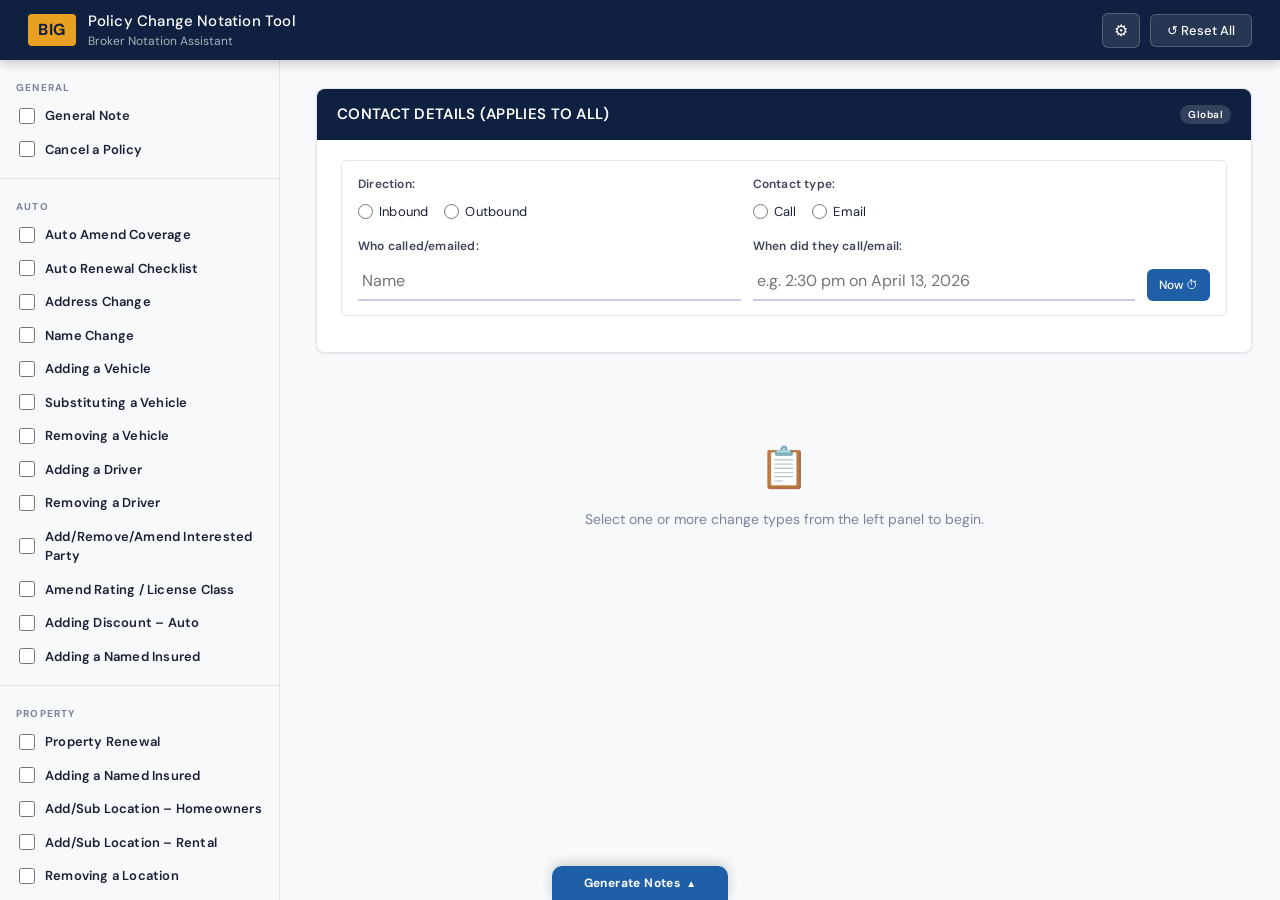
==== PolicyNotationTool/index.html @ 42713a67 "Add files via upload" ====
<!DOCTYPE html>
<html lang="en">
<head>
<meta charset="UTF-8">
<meta name="viewport" content="width=device-width, initial-scale=1.0">
<title>BIG Policy Change Notation Tool</title>
<link rel="stylesheet" href="styles.css">
  <meta property="og:image" content="https://bolt.new/static/og_default.png">
    <meta name="twitter:card" content="summary_large_image">
    <meta name="twitter:image" content="https://bolt.new/static/og_default.png">
</head>
<body>

<!-- ===== APP HEADER =====
     Sticky navy header with BIG logo badge, tool title, settings menu (appearance), and Reset All. -->
<header class="app-header">
  <div class="header-logo">
    <div class="logo-badge">BIG</div>
    <div>
      <div class="header-title">Policy Change Notation Tool</div>
      <div class="header-subtitle">Broker Notation Assistant</div>
    </div>
  </div>
  <div class="header-actions">
    <!-- Appearance settings gear: opens modal for color scheme, main bg style, font family/size -->
    <button class="btn-settings" onclick="toggleSettingsMenu()" title="Options">⚙</button>
    <div class="settings-overlay" id="settings-overlay" onclick="closeSettingsMenu()"></div>
    <div class="settings-menu" id="settings-menu">
      <div class="settings-header">
        <span>Appearance Options</span>
        <button class="settings-close" onclick="closeSettingsMenu()">×</button>
      </div>
      <div class="option-row"><label for="opt-color-scheme">Color scheme</label><select id="opt-color-scheme" onchange="updateAppearanceSettings()"><option value="scheme1">Style 1</option><option value="scheme2">Style 2</option><option value="scheme3">Style 3</option><option value="scheme4">Style 4</option><option value="scheme5">Style 5</option><option value="scheme6">Style 6</option><option value="scheme7">Style 7</option><option value="scheme8">Style 8</option><option value="scheme9">Style 9</option><option value="scheme10">Style 10</option></select></div>
      <div class="option-row"><label for="opt-main-bg-style">Main background style</label><select id="opt-main-bg-style" onchange="updateAppearanceSettings()"><option value="bg1">Background 1</option><option value="bg2">Background 2</option><option value="bg3">Background 3</option><option value="bg4">Background 4</option><option value="bg5">Background 5</option></select></div>
      <div class="option-row"><label for="opt-font-family">Font</label><select id="opt-font-family" onchange="updateAppearanceSettings()"><option value="'DM Sans', sans-serif">DM Sans</option><option value="Arial, sans-serif">Arial</option><option value="'Trebuchet MS', sans-serif">Trebuchet MS</option><option value="Georgia, serif">Georgia</option><option value="'Courier New', monospace">Courier New</option></select></div>
      <div class="option-row"><label for="opt-font-size">Font size</label><select id="opt-font-size" onchange="updateAppearanceSettings()"><option value="12px">12px</option><option value="13px">13px</option><option value="14px">14px</option><option value="15px">15px</option><option value="16px">16px</option><option value="18px">18px</option></select></div>
      <div class="option-row"><button class="btn-secondary" onclick="resetAppearanceSettings()">Reset appearance</button></div>
    </div>
    <button class="btn-reset-all" onclick="resetAll()">↺ Reset All</button>
  </div>
</header>

<div class="app-body">

  <!-- ===== SIDEBAR / TABLE OF CONTENTS =====
       Checkbox TOC grouped by General / Auto / Property / Billing.
       Checking a box calls toggleSection() to show the matching form panel. -->
  <nav class="sidebar">
    <div class="sidebar-section">
      <div class="sidebar-section-title">General</div>
      <label class="toc-item" id="toc-general"><input type="checkbox" class="toc-check" onchange="toggleSection('GeneralNote',this)"> <span>General Note</span></label>
      <label class="toc-item" id="toc-cancelpolicy"><input type="checkbox" class="toc-check" onchange="toggleSection('CancelPolicy',this)"> <span>Cancel a Policy</span></label>
    </div>

    <div class="sidebar-section">
      <div class="sidebar-section-title">Auto</div>
      <label class="toc-item" id="toc-autoamendcoverage"><input type="checkbox" class="toc-check" onchange="toggleSection('AutoAmendCoverage',this)"> <span>Auto Amend Coverage</span></label>
      <label class="toc-item" id="toc-autorenewalchk"><input type="checkbox" class="toc-check" onchange="toggleSection('AutoRenewalChecklist',this)"> <span>Auto Renewal Checklist</span></label>
      <label class="toc-item" id="toc-address"><input type="checkbox" class="toc-check" onchange="toggleSection('AddressChange',this)"> <span>Address Change</span></label>
      <label class="toc-item" id="toc-name"><input type="checkbox" class="toc-check" onchange="toggleSection('NameChange',this)"> <span>Name Change</span></label>
      <label class="toc-item" id="toc-addveh"><input type="checkbox" class="toc-check" onchange="toggleSection('AddingVehicle',this)"> <span>Adding a Vehicle</span></label>
      <label class="toc-item" id="toc-subveh"><input type="checkbox" class="toc-check" onchange="toggleSection('SubstitutingVehicle',this)"> <span>Substituting a Vehicle</span></label>
      <label class="toc-item" id="toc-remveh"><input type="checkbox" class="toc-check" onchange="toggleSection('RemovingVehicle',this)"> <span>Removing a Vehicle</span></label>
      <label class="toc-item" id="toc-adddrv"><input type="checkbox" class="toc-check" onchange="toggleSection('AddingDriver',this)"> <span>Adding a Driver</span></label>
      <label class="toc-item" id="toc-remdrv"><input type="checkbox" class="toc-check" onchange="toggleSection('RemovingDriver',this)"> <span>Removing a Driver</span></label>
      <label class="toc-item" id="toc-intparty"><input type="checkbox" class="toc-check" onchange="toggleSection('InterestedParty',this)"> <span>Add/Remove/Amend Interested Party</span></label>
      <label class="toc-item" id="toc-amrat"><input type="checkbox" class="toc-check" onchange="toggleSection('AmendRating',this)"> <span>Amend Rating / License Class</span></label>
      <label class="toc-item" id="toc-disauto"><input type="checkbox" class="toc-check" onchange="toggleSection('AddingDiscountAuto',this)"> <span>Adding Discount – Auto</span></label>
      <label class="toc-item" id="toc-namedinsauto"><input type="checkbox" class="toc-check" onchange="toggleSection('AddingNamedInsuredAuto',this)"> <span>Adding a Named Insured</span></label>
    </div>

    <div class="sidebar-section">
      <div class="sidebar-section-title">Property</div>
      <label class="toc-item" id="toc-propren"><input type="checkbox" class="toc-check" onchange="toggleSection('PropertyRenewal',this)"> <span>Property Renewal</span></label>
      <label class="toc-item" id="toc-namedins"><input type="checkbox" class="toc-check" onchange="toggleSection('AddingNamedInsured',this)"> <span>Adding a Named Insured</span></label>
      <label class="toc-item" id="toc-home"><input type="checkbox" class="toc-check" onchange="toggleSection('HomeownersLocation',this)"> <span>Add/Sub Location – Homeowners</span></label>
      <label class="toc-item" id="toc-condo"><input type="checkbox" class="toc-check" onchange="toggleSection('CondoLocation',this)"> <span>Add/Sub Location – Rental</span></label>
      <label class="toc-item" id="toc-remloc"><input type="checkbox" class="toc-check" onchange="toggleSection('RemovingLocation',this)"> <span>Removing a Location</span></label>
      <label class="toc-item" id="toc-covchan"><input type="checkbox" class="toc-check" onchange="toggleSection('CoverageChange',this)"> <span>Amend Coverage</span></label>
      <label class="toc-item" id="toc-mortg"><input type="checkbox" class="toc-check" onchange="toggleSection('InterestedPartyProperty',this)"> <span>Add/Remove/Amend Mortgagee</span></label>
      <label class="toc-item" id="toc-disprop"><input type="checkbox" class="toc-check" onchange="toggleSection('AddingDiscountProperty',this)"> <span>Adding Discount – Property</span></label>
    </div>

    <div class="sidebar-section">
      <div class="sidebar-section-title">Billing</div>
      <label class="toc-item" id="toc-payment-method"><input type="checkbox" class="toc-check" onchange="toggleSection('PaymentMethodChange',this)"> <span>Payment Method Change</span></label>
      <label class="toc-item" id="toc-payment-plan"><input type="checkbox" class="toc-check" onchange="toggleSection('ChangePaymentPlan',this)"> <span>Change Payment Plan</span></label>
      <label class="toc-item" id="toc-refund"><input type="checkbox" class="toc-check" onchange="toggleSection('RefundInquiry',this)"> <span>Refund Inquiry</span></label>
      <label class="toc-item" id="toc-make-payment"><input type="checkbox" class="toc-check" onchange="toggleSection('MakePayment',this)"> <span>Make a Payment</span></label>
      <label class="toc-item" id="toc-billing-other"><input type="checkbox" class="toc-check" onchange="toggleSection('BillingOther',this)"> <span>Other</span></label>
    </div>

  </nav>
  <!-- Drag handle between sidebar and main; wired by initSidebarResize() -->
  <div class="sidebar-resizer" id="sidebar-resizer" aria-hidden="true"></div>

  <!-- ===== MAIN CONTENT AREA =====
       Holds the always-visible Global Contact card, empty-state placeholder,
       and every policy-change form section (shown when its TOC checkbox is checked). -->
  <main class="main-content">

    <!-- ===== GLOBAL CONTACT (applies to all notes) =====
         Direction (Inbound/Outbound), method (Call/Email), who, and when.
         Prefixed onto combined notes via buildGlobalContactSentence(). -->
    <div class="form-section visible" id="sec-GlobalContact">
      <div class="section-header">
        <h2>CONTACT DETAILS (APPLIES TO ALL)</h2>
        <span class="section-badge">Global</span>
      </div>
      <div class="section-body">
        <div class="contact-row" style="display:grid !important">
          <div class="field-group">
            <label>Direction:</label>
            <div class="radio-group">
              <label class="radio-label"><input type="radio" name="global-direction" value="Inbound" onchange="updateGlobalContactPreview()"> Inbound</label>
              <label class="radio-label"><input type="radio" name="global-direction" value="Outbound" onchange="updateGlobalContactPreview()"> Outbound</label>
            </div>
          </div>
          <div class="field-group">
            <label>Contact type:</label>
            <div class="radio-group">
              <label class="radio-label"><input type="radio" name="global-method" value="Call" onchange="updateGlobalContactPreview()"> Call</label>
              <label class="radio-label"><input type="radio" name="global-method" value="Email" onchange="updateGlobalContactPreview()"> Email</label>
            </div>
          </div>
          <div></div>
          <div class="field-group"><label>Who called/emailed:</label><input type="text" id="global-contactedBy" placeholder="Name" oninput="updateGlobalContactPreview()"></div>
          <div class="field-group"><label>When did they call/email:</label><input type="text" id="global-contactedTime" placeholder="e.g. 2:30 pm on April 13, 2026" oninput="updateGlobalContactPreview()"></div>
          <button class="btn-autofill-time" onclick="autofillTime('global-contactedTime')">Now ⏱</button>
        </div>
      </div>
    </div>

    <!-- ===== EMPTY STATE =====
         Shown when no change-type sections are selected; hidden once any section is visible. -->
    <div id="emptyState" class="empty-state">
      <div class="icon">📋</div>
      <p>Select one or more change types from the left panel to begin.</p>
    </div>


    <!-- ===== GENERAL NOTE =====
         Free-form contact log: who/when, reason/purpose, optional action required + explanation.
         Generates a simple GENERAL NOTE block. -->
    <div class="form-section" id="sec-GeneralNote">
      <div class="section-header">
        <h2>GENERAL NOTE</h2>
        <span class="section-badge">General</span>
      </div>
      <div class="section-body">
        <div class="contact-row">
          <div class="field-group">
            <label>Who called/emailed:</label>
            <input type="text" id="gn-contactedBy" placeholder="Name of caller/emailer">
          </div>
          <div class="field-group">
            <label>When did they call/email:</label>
            <input type="text" id="gn-contactedTime" placeholder="e.g. 2:30 pm on April 13, 2026">
          </div>
          <button class="btn-autofill-time" onclick="autofillTime('gn-contactedTime')">Now ⏱</button>
        </div>
        <div class="field-row single">
          <div class="field-group">
            <label>Reason/Purpose for contact:</label>
            <textarea id="gn-reason" placeholder="Describe the reason for contact..."></textarea>
          </div>
        </div>
        <div class="question-block">
          <label>Action required?</label>
          <div class="radio-group">
            <label class="radio-label"><input type="radio" name="gn-action" value="Yes" onchange="showIf(this,'gn-explain-row',true)"> Yes</label>
            <label class="radio-label"><input type="radio" name="gn-action" value="No" onchange="showIf(this,'gn-explain-row',false)"> No</label>
          </div>
        </div>
        <div id="gn-explain-row" class="field-row single conditional">
          <div class="field-group">
            <label>Explain action:</label>
            <textarea id="gn-explain" placeholder="Describe the action required..."></textarea>
          </div>
        </div>
        <button class="btn-generate" onclick="generateNote('GeneralNote')">▶ Generate Note</button>
        <div class="note-output-area" id="note-GeneralNote" style="display:none">
          <div class="note-output-header">
            <span>Generated Note</span>
            <div class="note-output-actions">
              <button class="copy-btn" onclick="copyNote('GeneralNote')">Copy</button>
              <button class="clear-note-btn" onclick="clearNote('GeneralNote')">Clear</button>
            </div>
          </div>
          <textarea class="note-textarea" id="notetext-GeneralNote" readonly></textarea>
        </div>
      </div>
    </div>


    <!-- ===== CANCEL A POLICY (General) =====
         Full cancellation workflow: identity confirmation, policy selection,
         reason (with price sub-options), retention opportunity, additional
         considerations, final confirmation, and notes. -->
    <div class="form-section" id="sec-CancelPolicy">
      <div class="section-header"><h2>CANCEL A POLICY</h2><span class="section-badge">General</span></div>
      <div class="section-body">
        <div class="contact-row">
          <div class="field-group"><label>Who called/emailed:</label><input type="text" id="cp-contactedBy" placeholder="Name"></div>
          <div class="field-group"><label>When did they call/email:</label><input type="text" id="cp-contactedTime" placeholder="e.g. 2:30 pm on April 13, 2026"></div>
          <button class="btn-autofill-time" onclick="autofillTime('cp-contactedTime')">Now ⏱</button>
        </div>
        <div class="field-row single"><div class="field-group"><label>Account manager handling cancellation:</label><input type="text" id="cp-accountManager" placeholder="Account manager name"></div></div>

        <div class="question-block"><label style="font-weight:700">Section 1 - Confirmation of Request</label>
          <label class="radio-label"><input type="checkbox" id="cp-confirmIdentity"> Confirm client identity and policy details</label>
          <div class="field-row">
            <div class="field-group"><label>Current Carrier:</label><input type="text" id="cp-currentCarrier" placeholder="Current carrier"></div>
            <div class="field-group"><label>Branch Code:</label><input type="text" id="cp-branchCode" placeholder="Branch code"></div>
          </div>
          <label class="radio-label" style="margin-top:10px"><input type="checkbox" id="cp-confirmPolicies" onchange="toggleCancelPolicies(this.checked)"> Confirm which policy/policies they wish to cancel</label>
          <div id="cp-policies-container" class="conditional" style="margin-top:10px">
            <div class="dynamic-table" id="cp-policiesTable">
              <div class="dynamic-table-header cols4">
                <span>Policy Number</span><span>Home</span><span>Auto</span><span>Other</span><span></span>
              </div>
            </div>
            <button class="btn-add-row" onclick="addCancelPolicyRow()">+ Add Policy</button>
          </div>
          <div class="field-row" style="margin-top:10px">
            <div class="field-group"><label>Desired cancellation effective date:</label><input type="date" id="cp-effectiveDate"></div>
            <div class="field-group"><label>Total premium $ cancelled:</label><input type="text" id="cp-totalPremium" placeholder="Amount"></div>
          </div>
          <div class="field-row" style="margin-top:10px">
            <div class="field-group"><label>Competitor premium:</label><input type="text" id="cp-competitorPremium" placeholder="Competitor premium amount"></div>
            <div class="field-group"><label>Competitor market:</label><input type="text" id="cp-competitorMarket" placeholder="Competitor market name"></div>
          </div>
        </div>

        <div class="question-block"><label style="font-weight:700">Section 2 - Ask for Reason</label>
          <div class="field-group"><label>Reason for cancellation:</label>
            <select id="cp-reason" onchange="handleCancelReasonChange()">
              <option value="">Select a reason...</option>
              <option value="Price">Price</option>
              <option value="Market Service">Market Service</option>
              <option value="Brokerage Service">Brokerage Service</option>
              <option value="Coverage">Coverage</option>
              <option value="Moved">Moved</option>
              <option value="Market Initiated Cancellation">Market Initiated Cancellation</option>
              <option value="LOA">LOA</option>
              <option value="Other">Other</option>
            </select>
          </div>
          <div id="cp-otherReason" class="conditional" style="margin-top:10px"><div class="field-row single"><div class="field-group"><label>Please specify:</label><textarea id="cp-otherReasonText" placeholder="Enter detailed reason..."></textarea></div></div></div>
          <div id="cp-priceOptions" class="conditional" style="margin-top:10px">
            <label class="radio-label"><input type="checkbox" id="cp-lostToMarket" onchange="showCond('cp-lostToMarketName',this.checked)"> Lost to market</label>
            <div id="cp-lostToMarketName" class="conditional" style="margin-left:20px;margin-top:5px"><div class="field-group"><label>Market name:</label><input type="text" id="cp-lostToMarketNameText" placeholder="Enter market name"></div></div>
            <label class="radio-label"><input type="checkbox" id="cp-savingsPercentage" onchange="showCond('cp-savingsPercentageValue',this.checked)"> Savings Percentage</label>
            <div id="cp-savingsPercentageValue" class="conditional" style="margin-left:20px;margin-top:5px"><div class="field-group"><label>Savings percentage:</label><input type="text" id="cp-savingsPercentageText" placeholder="e.g. 15%"></div></div>
          </div>
        </div>

        <div class="question-block"><label style="font-weight:700">Section 3 - Retention Opportunity</label>
          <label>Is client open to staying if a competitive option exists?</label>
          <div class="radio-group">
            <label class="radio-label"><input type="radio" name="cp-openStaying" value="Yes" onchange="showCond('cp-didWeQuote',true)"> Yes</label>
            <label class="radio-label"><input type="radio" name="cp-openStaying" value="No" onchange="showCond('cp-didWeQuote',false)"> No</label>
          </div>
          <div id="cp-didWeQuote" class="conditional" style="margin-top:10px">
            <label>Did we quote?</label>
            <div class="radio-group">
              <label class="radio-label"><input type="radio" name="cp-didWeQuoteRadio" value="Yes" onchange="showCond('cp-didWeQuoteWhy',false)"> Yes</label>
              <label class="radio-label"><input type="radio" name="cp-didWeQuoteRadio" value="No" onchange="showCond('cp-didWeQuoteWhy',true)"> No</label>
            </div>
            <div id="cp-didWeQuoteWhy" class="conditional" style="margin-top:5px"><div class="field-row single"><div class="field-group"><label>Why:</label><textarea id="cp-didWeQuoteWhyText" placeholder="Explain why we did not quote..."></textarea></div></div></div>
          </div>
          <label style="margin-top:10px">Permission to call and win back next year?</label>
          <div class="radio-group">
            <label class="radio-label"><input type="radio" name="cp-permissionCallback" value="Yes" onchange="showCond('cp-callbackContact',true)"> Yes</label>
            <label class="radio-label"><input type="radio" name="cp-permissionCallback" value="No" onchange="showCond('cp-callbackContact',false)"> No</label>
          </div>
          <div id="cp-callbackContact" class="conditional" style="margin-top:5px"><div class="field-group"><label>Best phone number / email to contact:</label><input type="text" id="cp-callbackContactText" placeholder="Enter phone or email"></div></div>
        </div>

        <div class="question-block"><label style="font-weight:700">Section 4 - Additional Considerations</label>
          <div class="field-row single"><div class="field-group"><label>Existing policy notes:</label><textarea id="cp-existingPolicyNotes" placeholder="Enter notes about existing policies..."></textarea></div></div>
          <div class="checkbox-grid">
            <label class="radio-label"><input type="checkbox" id="cp-discussMultiline"> Discuss impact on multi-line discounts</label>
            <label class="radio-label"><input type="checkbox" id="cp-reviewClaims"> Review any outstanding claims / payments</label>
            <label class="radio-label"><input type="checkbox" id="cp-adviseFees"> Advise of potential cancellation fees or insurer rules</label>
            <label class="radio-label"><input type="checkbox" id="cp-provideNextSteps"> Provide next steps and timelines</label>
          </div>
        </div>

        <div class="question-block"><label style="font-weight:700">Section 5 - Final Confirmation</label>
          <div class="checkbox-grid">
            <label class="radio-label"><input type="checkbox" id="cp-confirmProceed"> Confirm client still wishes to proceed</label>
            <label class="radio-label"><input type="checkbox" id="cp-processCancellation"> Process cancellation (obtain LPV, follow normal cancellation procedures)</label>
            <label class="radio-label"><input type="checkbox" id="cp-provideConfirmation"> Provide confirmation and timeline</label>
            <label class="radio-label"><input type="checkbox" id="cp-thankClient"> Thank client professionally</label>
          </div>
        </div>

        <div class="question-block"><label style="font-weight:700">Section 6 - Additional Notes to Service/Conversation</label>
          <div class="field-row single"><div class="field-group"><textarea id="cp-additionalNotes" placeholder="Enter any additional notes about the service or conversation..."></textarea></div></div>
        </div>

        <button class="btn-generate" onclick="generateNote('CancelPolicy')">▶ Generate Note</button>
        <div class="note-output-area" id="note-CancelPolicy" style="display:none"><div class="note-output-header"><span>Generated Note</span><div class="note-output-actions"><button class="copy-btn" onclick="copyNote('CancelPolicy')">Copy</button><button class="clear-note-btn" onclick="clearNote('CancelPolicy')">Clear</button></div></div><textarea class="note-textarea" id="notetext-CancelPolicy" readonly></textarea></div>
      </div>
    </div>


    <!-- ============================== -->
    <!-- AMEND COVERAGE (AUTO) -->
    <!-- ============================== -->
    <div class="form-section" id="sec-AutoAmendCoverage">
      <div class="section-header"><h2>AMEND COVERAGE – AUTO</h2><span class="section-badge">Auto</span></div>
      <div class="section-body">
        <div class="contact-row">
          <div class="field-group"><label>Who called/emailed:</label><input type="text" id="amc-contactedBy" placeholder="Name"></div>
          <div class="field-group"><label>When did they call/email:</label><input type="text" id="amc-contactedTime" placeholder="e.g. 2:30 pm on April 13, 2026"></div>
          <button class="btn-autofill-time" onclick="autofillTime('amc-contactedTime')">Now ⏱</button>
        </div>
        <div class="field-row single"><div class="field-group"><label>Effective date of change:</label><input type="date" id="amc-effectiveDate"></div></div>
        <div class="field-row">
          <div class="field-group"><label>Vehicle:</label><input type="text" id="amc-vehicle" placeholder="Year Make Model"></div>
          <div class="field-group">
            <label>Is the vehicle leased?</label>
            <div class="radio-group" style="margin-top:6px">
              <label class="radio-label"><input type="radio" name="amc-leased" value="Yes"> Yes</label>
              <label class="radio-label"><input type="radio" name="amc-leased" value="No"> No</label>
            </div>
          </div>
        </div>
        <div class="error-box">FULL COVERAGE IS REQUIRED for leased/financed vehicles!</div>
	<div class="warning-box">Reminder, As of July 1st 2026, please use the AB Notation Tool to complete any of these changes. You can locate the file <a href="https://billyardinsurance.sharepoint.com/sites/PersonalLines/Shared%20Documents/Forms/AllItems.aspx?id=%2Fsites%2FPersonalLines%2FShared%20Documents%2FOntario%20Accident%20Benefits%2FBIG%20%2D%20Policy%20Change%20Notation%20Tool%20%28ON%29%5F121%2Epdf&parent=%2Fsites%2FPersonalLines%2FShared%20Documents%2FOntario%20Accident%20Benefits" target="_blank" rel="noopener">here</a>.</div>
        <div class="field-row single"><div class="field-group"><label>Details of coverage being amended:</label><textarea id="amc-details" placeholder="Describe the coverage change in detail..."></textarea></div></div>
        <div class="field-row single"><div class="field-group"><label>Reason for coverage change:</label><textarea id="amc-reason" placeholder="What's the reason?..."></textarea></div></div>
        <div class="field-row single"><div class="field-group"><label>Additional Notes:</label><textarea id="amc-additionalNotes" placeholder="Any additional notes..."></textarea></div></div>
        <button class="btn-generate" onclick="generateNote('AutoAmendCoverage')">▶ Generate Note</button>
        <div class="note-output-area" id="note-AutoAmendCoverage" style="display:none"><div class="note-output-header"><span>Generated Note</span><div class="note-output-actions"><button class="copy-btn" onclick="copyNote('AutoAmendCoverage')">Copy</button><button class="clear-note-btn" onclick="clearNote('AutoAmendCoverage')">Clear</button></div></div><textarea class="note-textarea" id="notetext-AutoAmendCoverage" readonly></textarea></div>
      </div>
    </div>


    <!-- ===== AUTO RENEWAL CHECKLIST (Auto) =====
         Detailed 8-section renewal review: policy holder verification, address,
         vehicles/drivers, discounts, missing coverage recommendations, premium
         concerns, monoline, and additional notes. -->
    <div class="form-section" id="sec-AutoRenewalChecklist">
      <div class="section-header"><h2>AUTO RENEWAL CHECKLIST</h2><span class="section-badge">Auto</span></div>
      <div class="section-body">
        <div class="field-row triple">
          <div class="field-group"><label>Client name:</label><input type="text" id="arc-clientName" placeholder="Client name"></div>
          <div class="field-group"><label>Policy number(s):</label><input type="text" id="arc-policyNumbers" placeholder="Policy number(s)"></div>
          <div class="field-group"><label>Date of review:</label><input type="date" id="arc-reviewDate"></div>
        </div>
        <div class="field-row triple">
          <div class="field-group"><label>Account manager:</label><input type="text" id="arc-accountManager" placeholder="Account manager"></div>
          <div class="field-group"><label>Percentage increase:</label><input type="text" id="arc-percentageIncrease" placeholder="e.g. 12.5%"></div>
          <div class="field-group"></div>
        </div>

        <div class="question-block"><label style="font-weight:700">Section 1 - Confirm Policy Holder</label>
          <label class="radio-label"><input type="checkbox" id="arc-verifyInsured"> Verify named insured on the policy and that they are still the registered owner of the vehicles on the policy.</label>
          <label style="margin-top:5px">Changes required?</label>
          <div class="radio-group">
            <label class="radio-label"><input type="radio" name="arc-section1" value="Changes Required" onchange="showCond('arc-section1Notes',true)"> Changes Required</label>
            <label class="radio-label"><input type="radio" name="arc-section1" value="No changes required" onchange="showCond('arc-section1Notes',false)"> No changes required</label>
          </div>
          <div id="arc-section1Notes" class="conditional" style="margin-top:5px"><div class="field-row single"><div class="field-group"><label>Relevant information:</label><textarea id="arc-section1NotesText" placeholder="Enter relevant information about changes..."></textarea></div></div></div>
        </div>

        <div class="question-block"><label style="font-weight:700">Section 2 - Verify Address</label>
          <label class="radio-label"><input type="checkbox" id="arc-confirmMailing"> Confirm mailing address</label>
          <label style="margin-top:5px">Mailing address changes?</label>
          <div class="radio-group">
            <label class="radio-label"><input type="radio" name="arc-section2Mailing" value="Changes Required"> Changes Required</label>
            <label class="radio-label"><input type="radio" name="arc-section2Mailing" value="No changes required"> No changes required</label>
          </div>
          <label class="radio-label" style="margin-top:10px"><input type="checkbox" id="arc-confirmGaraging"> Confirm garaging address</label>
          <label style="margin-top:5px">Garaging address changes?</label>
          <div class="radio-group">
            <label class="radio-label"><input type="radio" name="arc-section2Garaging" value="Changes Required"> Changes Required</label>
            <label class="radio-label"><input type="radio" name="arc-section2Garaging" value="No changes required"> No changes required</label>
          </div>
        </div>

        <div class="question-block"><label style="font-weight:700">Section 3 - Review vehicles and drivers on policy for each vehicle</label>
          <label class="radio-label"><input type="checkbox" id="arc-verifyUse"> Verify vehicle use (personal/business/other)</label>
          <div class="radio-group" style="margin-top:5px"><label class="radio-label"><input type="radio" name="arc-section3Use" value="Changes Required"> Changes Required</label><label class="radio-label"><input type="radio" name="arc-section3Use" value="No changes required"> No changes required</label></div>
          <label class="radio-label" style="margin-top:10px"><input type="checkbox" id="arc-verifyKm"> Verify annual kilometer/mileage</label>
          <div class="radio-group" style="margin-top:5px"><label class="radio-label"><input type="radio" name="arc-section3Km" value="Changes Required"> Changes Required</label><label class="radio-label"><input type="radio" name="arc-section3Km" value="No changes required"> No changes required</label></div>
          <label class="radio-label" style="margin-top:10px"><input type="checkbox" id="arc-confirmOperators"> Confirm primary and occasional operators</label>
          <div class="radio-group" style="margin-top:5px"><label class="radio-label"><input type="radio" name="arc-section3Operators" value="Changes Required"> Changes Required</label><label class="radio-label"><input type="radio" name="arc-section3Operators" value="No changes required"> No changes required</label></div>
          <label class="radio-label" style="margin-top:10px"><input type="checkbox" id="arc-checkLicensed"> Check for any other licensed operators in the household - and amend if required</label>
          <div class="radio-group" style="margin-top:5px"><label class="radio-label"><input type="radio" name="arc-section3Licensed" value="Changes Required"> Changes Required</label><label class="radio-label"><input type="radio" name="arc-section3Licensed" value="No changes required"> No changes required</label></div>
          <label class="radio-label" style="margin-top:10px"><input type="checkbox" id="arc-confirmNoBusiness"> Confirm no business use</label>
          <div class="radio-group" style="margin-top:5px"><label class="radio-label"><input type="radio" name="arc-section3Business" value="Changes Required"> Changes Required</label><label class="radio-label"><input type="radio" name="arc-section3Business" value="No changes required"> No changes required</label></div>
          <div class="field-row single" style="margin-top:10px"><div class="field-group"><label>Notes:</label><textarea id="arc-section3Notes" placeholder="Enter section 3 notes..."></textarea></div></div>
        </div>

        <div class="question-block"><label style="font-weight:700">Section 4 - Discounts</label>
          <div class="field-row triple">
            <div class="field-group"><label>Winter Tires</label><div class="checkbox-grid"><label class="radio-label"><input type="checkbox" id="arc-winterOffered"> Offered</label><label class="radio-label"><input type="checkbox" id="arc-winterYes"> Yes</label><label class="radio-label"><input type="checkbox" id="arc-winterNo"> No</label></div></div>
            <div class="field-group"><label>Telematics (ie MyBridge, Aviva Journey)</label><div class="checkbox-grid"><label class="radio-label"><input type="checkbox" id="arc-telematicsOffered"> Offered</label><label class="radio-label"><input type="checkbox" id="arc-telematicsYes"> Yes</label><label class="radio-label"><input type="checkbox" id="arc-telematicsNo"> No</label></div></div>
            <div class="field-group"><label>Driver Training</label><div class="checkbox-grid"><label class="radio-label"><input type="checkbox" id="arc-driverTrainingOffered"> Offered</label><label class="radio-label"><input type="checkbox" id="arc-driverTrainingYes"> Yes</label><label class="radio-label"><input type="checkbox" id="arc-driverTrainingNo"> No</label></div></div>
          </div>
          <div class="field-row triple" style="margin-top:10px">
            <div class="field-group"><label>Winter tires notes:</label><input type="text" id="arc-winterNotes" placeholder="Enter notes"></div>
            <div class="field-group"><label>Telematics notes:</label><input type="text" id="arc-telematicsNotes" placeholder="Enter notes"></div>
            <div class="field-group"><label>Driver training notes:</label><input type="text" id="arc-driverTrainingNotes" placeholder="Enter notes"></div>
          </div>
        </div>

        <div class="question-block"><label style="font-weight:700">Section 5 - Missing Coverage Recommendations</label>
          <div class="field-row triple">
            <div class="field-group"><label>OPCF 20</label><div class="checkbox-grid"><label class="radio-label"><input type="checkbox" id="arc-opcf20Yes"> Yes</label><label class="radio-label"><input type="checkbox" id="arc-opcf20No"> No</label><label class="radio-label"><input type="checkbox" id="arc-opcf20Declined"> Declined</label></div></div>
            <div class="field-group"><label>OPCF 27</label><div class="checkbox-grid"><label class="radio-label"><input type="checkbox" id="arc-opcf27Yes"> Yes</label><label class="radio-label"><input type="checkbox" id="arc-opcf27No"> No</label><label class="radio-label"><input type="checkbox" id="arc-opcf27Declined"> Declined</label></div></div>
            <div class="field-group"><label>OPCF 43 - Bill of Sale / Lease Agreement</label><div class="radio-group"><label class="radio-label"><input type="radio" name="arc-opcf43" value="Yes"> Yes</label><label class="radio-label"><input type="radio" name="arc-opcf43" value="No"> No</label></div></div>
          </div>
          <div class="field-row triple" style="margin-top:10px">
            <div class="field-group"><label>OPCF 20 notes:</label><input type="text" id="arc-opcf20Notes" placeholder="Enter notes"></div>
            <div class="field-group"><label>OPCF 27 notes:</label><input type="text" id="arc-opcf27Notes" placeholder="Enter notes"></div>
            <div class="field-group"></div>
          </div>
          <div class="field-row triple" style="margin-top:10px">
            <div class="field-group"><label>Minor Conviction Protection (if applicable)</label><div class="radio-group"><label class="radio-label"><input type="radio" name="arc-minorConviction" value="Yes"> Yes</label><label class="radio-label"><input type="radio" name="arc-minorConviction" value="No"> No</label></div></div>
            <div class="field-group"><label>Accident Waiver (if qualified)</label><div class="checkbox-grid"><label class="radio-label"><input type="checkbox" id="arc-accidentWaiverYes"> Yes</label><label class="radio-label"><input type="checkbox" id="arc-accidentWaiverNo"> No</label><label class="radio-label"><input type="checkbox" id="arc-accidentWaiverDeclined"> Declined</label></div></div>
            <div class="field-group"><label>Optional Accident Benefits</label><div class="checkbox-grid"><label class="radio-label"><input type="checkbox" id="arc-optionalBenefitsYes"> Yes</label><label class="radio-label"><input type="checkbox" id="arc-optionalBenefitsNo"> No</label><label class="radio-label"><input type="checkbox" id="arc-optionalBenefitsDeclined"> Declined</label></div></div>
          </div>
          <div class="field-row triple" style="margin-top:10px">
            <div class="field-group"><label>Accident waiver notes:</label><input type="text" id="arc-accidentWaiverNotes" placeholder="Enter notes"></div>
            <div class="field-group"><label>Optional benefits notes:</label><input type="text" id="arc-optionalBenefitsNotes" placeholder="Enter notes"></div>
            <div class="field-group"></div>
          </div>
          <div class="field-row" style="margin-top:10px">
            <div class="field-group"><label>Liability Enhancements (2M or Umbrella Option)</label><div class="checkbox-grid"><label class="radio-label"><input type="checkbox" id="arc-liabilityYes"> Yes</label><label class="radio-label"><input type="checkbox" id="arc-liabilityNo"> No</label><label class="radio-label"><input type="checkbox" id="arc-liabilityDeclined"> Declined</label></div></div>
            <div class="field-group"><label>Liability notes:</label><input type="text" id="arc-liabilityNotes" placeholder="Enter notes"></div>
          </div>
        </div>

        <div class="question-block"><label style="font-weight:700">Section 6 - Premium Concerns and Cost-Saving Options</label>
          <label class="radio-label"><input type="checkbox" id="arc-shopPolicy"> Shop policy if over 15% increase</label>
          <label class="radio-label" style="margin-top:5px"><input type="checkbox" id="arc-didNotShop" onchange="showCond('arc-shopReason',this.checked)"> Did not shop 15%</label>
          <div id="arc-shopReason" class="conditional" style="margin-top:5px"><div class="field-row single"><div class="field-group"><label>Provide reason:</label><textarea id="arc-shopReasonText" placeholder="Explain why policy was not shopped..."></textarea></div></div></div>
        </div>

        <div class="question-block"><label style="font-weight:700">Section 7 - Monoline</label>
          <label>Monoline?</label>
          <div class="radio-group">
            <label class="radio-label"><input type="radio" name="arc-monoline" value="Yes" onchange="showCond('arc-monolineQuestion',true)"> Yes</label>
            <label class="radio-label"><input type="radio" name="arc-monoline" value="No" onchange="showCond('arc-monolineQuestion',false)"> No</label>
          </div>
          <div id="arc-monolineQuestion" class="conditional" style="margin-top:5px">
            <div class="field-group"><label>Asked client if they are interested in obtaining a quote for another line of business:</label><select id="arc-monolineOffered"><option value="">Select...</option><option>Offered Home</option><option>Offered Auto</option><option>Offered Life</option><option>Offered Commercial</option></select></div>
          </div>
        </div>

        <div class="question-block"><label style="font-weight:700">Section 8 - Additional Review Notes</label>
          <div class="field-row single"><div class="field-group"><textarea id="arc-additionalNotes" placeholder="Enter any additional review notes here..."></textarea></div></div>
        </div>

        <button class="btn-generate" onclick="generateNote('AutoRenewalChecklist')">▶ Generate Note</button>
        <div class="note-output-area" id="note-AutoRenewalChecklist" style="display:none"><div class="note-output-header"><span>Generated Note</span><div class="note-output-actions"><button class="copy-btn" onclick="copyNote('AutoRenewalChecklist')">Copy</button><button class="clear-note-btn" onclick="clearNote('AutoRenewalChecklist')">Clear</button></div></div><textarea class="note-textarea" id="notetext-AutoRenewalChecklist" readonly></textarea></div>
      </div>
    </div>


    <!-- ===== ADDRESS CHANGE (Auto) =====
         Address change form: effective date, new address, usage/commute impact,
         new household drivers (with dynamic table), driver assignment changes, notes. -->
    <div class="form-section" id="sec-AddressChange">
      <div class="section-header">
        <h2>ADDRESS CHANGE</h2>
        <span class="section-badge">Auto</span>
      </div>
      <div class="section-body">
        <div class="contact-row">
          <div class="field-group">
            <label>Who called/emailed:</label>
            <input type="text" id="ac-contactedBy" placeholder="Name">
          </div>
          <div class="field-group">
            <label>When did they call/email:</label>
            <input type="text" id="ac-contactedTime" placeholder="e.g. 2:30 pm on April 13, 2026">
          </div>
          <button class="btn-autofill-time" onclick="autofillTime('ac-contactedTime')">Now ⏱</button>
        </div>
        <div class="field-row">
          <div class="field-group">
            <label>Effective date of address change:</label>
            <input type="date" id="ac-effectiveDate">
          </div>
          <div class="field-group">
            <label>New Address:</label>
            <input type="text" id="ac-newAddress" placeholder="Full new address">
          </div>
        </div>
        <div class="question-block">
          <label>Will this address change affect the usage and distances driven to work?</label>
          <div class="radio-group">
            <label class="radio-label"><input type="radio" name="ac-usage" value="Yes" onchange="showCond('ac-usage-details',true)"> Yes</label>
            <label class="radio-label"><input type="radio" name="ac-usage" value="No" onchange="showCond('ac-usage-details',false)"> No</label>
          </div>
          <div id="ac-usage-details" class="conditional" style="margin-top:10px">
            <textarea id="ac-usageDetails" placeholder="Note any change in use (pleasure, commute, business) and distances..."></textarea>
          </div>
        </div>
        <div class="question-block">
          <label>Are there any new drivers in the household?</label>
          <div class="radio-group">
            <label class="radio-label"><input type="radio" name="ac-newdrivers" value="Yes" onchange="showCond('ac-newdrivers-details',true)"> Yes</label>
            <label class="radio-label"><input type="radio" name="ac-newdrivers" value="No" onchange="showCond('ac-newdrivers-details',false)"> No</label>
          </div>
          <div id="ac-newdrivers-details" class="conditional" style="margin-top:10px">
            <div class="warning-box">All drivers in household must be insured under OAP1</div>
            <div class="dynamic-table" id="ac-driversTable">
              <div class="dynamic-table-header cols3">
                <span>New Driver Name</span><span>Insurance Carrier</span><span>Policy Number</span><span></span>
              </div>
            </div>
            <button class="btn-add-row" onclick="addDriverRow('ac-driversTable')">+ Add Driver</button>
          </div>
        </div>
        <div class="question-block">
          <label>Will the address change affect driver assignment on any vehicles?</label>
          <div class="radio-group">
            <label class="radio-label"><input type="radio" name="ac-driverassign" value="Yes" onchange="showCond('ac-driverassign-details',true)"> Yes</label>
            <label class="radio-label"><input type="radio" name="ac-driverassign" value="No" onchange="showCond('ac-driverassign-details',false)"> No</label>
          </div>
          <div id="ac-driverassign-details" class="conditional" style="margin-top:10px">
            <textarea id="ac-driverAssignDetails" placeholder="Note any changes to driver assignment for all vehicles..."></textarea>
          </div>
        </div>
        <div class="field-row single">
          <div class="field-group">
            <label>Additional Notes:</label>
            <textarea id="ac-additionalNotes" placeholder="Any additional notes..."></textarea>
          </div>
        </div>
        <button class="btn-generate" onclick="generateNote('AddressChange')">▶ Generate Note</button>
        <div class="note-output-area" id="note-AddressChange" style="display:none">
          <div class="note-output-header"><span>Generated Note</span><div class="note-output-actions"><button class="copy-btn" onclick="copyNote('AddressChange')">Copy</button><button class="clear-note-btn" onclick="clearNote('AddressChange')">Clear</button></div></div>
          <textarea class="note-textarea" id="notetext-AddressChange" readonly></textarea>
        </div>
      </div>
    </div>


    <!-- ===== NAME CHANGE (Auto) =====
         Legal name amendment, reason, and whether new DL number was obtained (or set abeyance).
         Includes incorporation warning for entity names. -->
    <div class="form-section" id="sec-NameChange">
      <div class="section-header"><h2>NAME CHANGE</h2><span class="section-badge">Auto</span></div>
      <div class="section-body">
        <div class="contact-row">
          <div class="field-group"><label>Who called/emailed:</label><input type="text" id="nc-contactedBy" placeholder="Name"></div>
          <div class="field-group"><label>When did they call/email:</label><input type="text" id="nc-contactedTime" placeholder="e.g. 2:30 pm on April 13, 2026"></div>
          <button class="btn-autofill-time" onclick="autofillTime('nc-contactedTime')">Now ⏱</button>
        </div>
        <div class="field-row">
          <div class="field-group"><label>Effective date of name change:</label><input type="date" id="nc-effectiveDate"></div>
          <div class="field-group"><label>Amended new name:</label><input type="text" id="nc-newName" placeholder="Full legal new name"></div>
        </div>
        <div class="field-row single"><div class="field-group"><label>Reason for name change:</label><textarea id="nc-reason" placeholder="e.g. Marriage, divorce, legal name change..."></textarea></div></div>
        <div class="warning-box">We will require a copy of Article of Incorporation to verify the Named Insured is the Sole Owner. If the name is that of a legal entity, then a new policy may be required.</div>
        <div class="question-block">
          <label>Has the new Driver's License Number been obtained?</label>
          <div class="radio-group">
            <label class="radio-label"><input type="radio" name="nc-license" value="Yes" onchange="showCond('nc-license-num',true)"> Yes</label>
            <label class="radio-label"><input type="radio" name="nc-license" value="No" onchange="showCond('nc-license-num',false)"> No, set abeyance to obtain copy of driver's license</label>
          </div>
          <div id="nc-license-num" class="conditional" style="margin-top:10px">
            <div class="field-group"><label>New Driver's License Number:</label><input type="text" id="nc-licenseNumber" placeholder="License number"></div>
          </div>
        </div>
        <div class="field-row single"><div class="field-group"><label>Additional Notes:</label><textarea id="nc-additionalNotes" placeholder="Any additional notes..."></textarea></div></div>
        <button class="btn-generate" onclick="generateNote('NameChange')">▶ Generate Note</button>
        <div class="note-output-area" id="note-NameChange" style="display:none"><div class="note-output-header"><span>Generated Note</span><div class="note-output-actions"><button class="copy-btn" onclick="copyNote('NameChange')">Copy</button><button class="clear-note-btn" onclick="clearNote('NameChange')">Clear</button></div></div><textarea class="note-textarea" id="notetext-NameChange" readonly></textarea></div>
      </div>
    </div>

  <!-- ============================== -->
    <!-- SUBSTITUTING A VEHICLE -->
    <!-- ============================== -->
    <div class="form-section" id="sec-SubstitutingVehicle">
      <div class="section-header"><h2>SUBSTITUTING A VEHICLE</h2><span class="section-badge">Auto</span></div>
      <div class="section-body">
        <div class="contact-row">
          <div class="field-group"><label>Who called/emailed:</label><input type="text" id="sv-contactedBy" placeholder="Name"></div>
          <div class="field-group"><label>When did they call/email:</label><input type="text" id="sv-contactedTime" placeholder="e.g. 2:30 pm on April 13, 2026"></div>
          <button class="btn-autofill-time" onclick="autofillTime('sv-contactedTime')">Now ⏱</button>
        </div>
        <div class="field-row single"><div class="field-group"><label>Effective date:</label><input type="date" id="sv-effectiveDate"></div></div>
        <div class="sub-section-title">Vehicle Being Added</div>
        <div class="field-row quad">
          <div class="field-group"><label>Year:</label><input type="text" id="sv-addYear" placeholder="Year"></div>
          <div class="field-group"><label>Make:</label><input type="text" id="sv-addMake" placeholder="Make"></div>
          <div class="field-group"><label>Model:</label><input type="text" id="sv-addModel" placeholder="Model"></div>
          <div class="field-group"><label>VIN:</label><input type="text" id="sv-addVin" placeholder="VIN"></div>
        </div>
        <div class="sub-section-title">Vehicle Being Removed</div>
        <div class="field-row triple">
          <div class="field-group"><label>Year:</label><input type="text" id="sv-remYear" placeholder="Year"></div>
          <div class="field-group"><label>Make:</label><input type="text" id="sv-remMake" placeholder="Make"></div>
          <div class="field-group"><label>Model:</label><input type="text" id="sv-remModel" placeholder="Model"></div>
        </div>
        <div class="field-row single"><div class="field-group"><label>Who is the registered owner of the added vehicle?</label><input type="text" id="sv-registeredOwner" placeholder="Name"></div></div>
        <div class="question-block">
          <label>Is the added vehicle leased or financed?</label>
          <div class="radio-group">
            <label class="radio-label"><input type="radio" name="sv-financial" value="Leased" onchange="showFinancial('sv','Leased')"> Leased</label>
            <label class="radio-label"><input type="radio" name="sv-financial" value="Financed" onchange="showFinancial('sv','Financed')"> Financed</label>
            <label class="radio-label"><input type="radio" name="sv-financial" value="Owned" onchange="showFinancial('sv','Owned')"> Owned outright</label>
          </div>
          <div id="sv-lessor" class="conditional" style="margin-top:10px"><div class="field-group"><label>Lessor's Name and Mailing Address:</label><textarea id="sv-lessorData" placeholder="Enter lessor details..."></textarea></div></div>
          <div id="sv-lienholder" class="conditional" style="margin-top:10px"><div class="field-group"><label>Lienholder's Name and Mailing Address:</label><textarea id="sv-lienholderData" placeholder="Enter lienholder details..."></textarea></div></div>
        </div>
        <div class="question-block">
          <label>Is the added vehicle new, used, or demo?</label>
          <div class="radio-group">
            <label class="radio-label"><input type="radio" name="sv-age" value="New" onchange="showCond('sv-age-details',true)"> New</label>
            <label class="radio-label"><input type="radio" name="sv-age" value="Used" onchange="showCond('sv-age-details',true)"> Used</label>
            <label class="radio-label"><input type="radio" name="sv-age" value="Demo" onchange="showCond('sv-age-details',true)"> Demo</label>
          </div>
          <div id="sv-age-details" class="conditional" style="margin-top:10px">
            <div class="field-row">
              <div class="field-group"><label>Purchase price:</label><input type="text" id="sv-purchasePrice" placeholder="$"></div>
              <div class="field-group"><label>Mileage at purchase:</label><input type="text" id="sv-mileage" placeholder="km"></div>
            </div>
          </div>
        </div>
        <div class="question-block">
          <label>Any modifications, customizations, or existing damage?</label>
          <div class="radio-group">
            <label class="radio-label"><input type="radio" name="sv-mods" value="Yes" onchange="showCond('sv-mods-details',true)"> Yes</label>
            <label class="radio-label"><input type="radio" name="sv-mods" value="No" onchange="showCond('sv-mods-details',false)"> No</label>
          </div>
          <div id="sv-mods-details" class="conditional" style="margin-top:8px"><textarea id="sv-modsDetail" placeholder="Please provide details..."></textarea></div>
        </div>
        <div class="question-block">
          <label>Do you own winter tires that will be installed November–April?</label>
          <div class="radio-group">
            <label class="radio-label"><input type="radio" name="sv-winter" value="Yes"> Yes</label>
            <label class="radio-label"><input type="radio" name="sv-winter" value="No"> No</label>
          </div>
        </div>
        <div class="field-row">
          <div class="field-group"><label>Principal Operator:</label><input type="text" id="sv-principalOp" placeholder="Name"></div>
          <div class="field-group"><label>Occasional Drivers:</label><input type="text" id="sv-occasionalDrv" placeholder="Names"></div>
        </div>
        <div class="field-row triple">
          <div class="field-group"><label>Vehicle Use:</label><input type="text" id="sv-use" placeholder="Pleasure / Commute / Business"></div>
          <div class="field-group"><label>1-way commute:</label><input type="text" id="sv-commute" placeholder="km"></div>
          <div class="field-group"><label>Total annual km:</label><input type="text" id="sv-annualKm" placeholder="km"></div>
        </div>
        <div class="sub-section-title">Coverage for Substituted Vehicle</div>
        <div class="field-row quad">
          <div class="field-group"><label>Liability Limit:</label><input type="text" id="sv-liability" placeholder="$"></div>
          <div class="field-group"><label>All Perils Ded.:</label><input type="text" id="sv-allperils" placeholder="$"></div>
          <div class="field-group"><label>Collision Ded.:</label><input type="text" id="sv-collision" placeholder="$"></div>
          <div class="field-group"><label>Comprehensive Ded.:</label><input type="text" id="sv-comprehensive" placeholder="$"></div>
        </div>
        <div class="field-row single"><div class="field-group"><label>Additional Notes:</label><textarea id="sv-additionalNotes" placeholder="Any additional notes..."></textarea></div></div>
        <button class="btn-generate" onclick="generateNote('SubstitutingVehicle')">▶ Generate Note</button>
        <div class="note-output-area" id="note-SubstitutingVehicle" style="display:none"><div class="note-output-header"><span>Generated Note</span><div class="note-output-actions"><button class="copy-btn" onclick="copyNote('SubstitutingVehicle')">Copy</button><button class="clear-note-btn" onclick="clearNote('SubstitutingVehicle')">Clear</button></div></div><textarea class="note-textarea" id="notetext-SubstitutingVehicle" readonly></textarea></div>
      </div>
    </div>

    <!-- ============================== -->
    <!-- ADDING A VEHICLE -->
    <!-- ============================== -->
    <div class="form-section" id="sec-AddingVehicle">
      <div class="section-header"><h2>ADDING A VEHICLE</h2><span class="section-badge">Auto</span></div>
      <div class="section-body">
        <div class="contact-row">
          <div class="field-group"><label>Who called/emailed:</label><input type="text" id="av-contactedBy" placeholder="Name"></div>
          <div class="field-group"><label>When did they call/email:</label><input type="text" id="av-contactedTime" placeholder="e.g. 2:30 pm on April 13, 2026"></div>
          <button class="btn-autofill-time" onclick="autofillTime('av-contactedTime')">Now ⏱</button>
        </div>
        <div class="field-row">
          <div class="field-group"><label>Effective date of vehicle addition:</label><input type="date" id="av-effectiveDate"></div>
          <div class="field-group"><label>Who is the registered owner?</label><input type="text" id="av-registeredOwner" placeholder="Name of registered owner"></div>
        </div>
        <div class="field-row quad">
          <div class="field-group"><label>Year:</label><input type="text" id="av-year" placeholder="e.g. 2022"></div>
          <div class="field-group"><label>Make:</label><input type="text" id="av-make" placeholder="e.g. Toyota"></div>
          <div class="field-group"><label>Model:</label><input type="text" id="av-model" placeholder="e.g. Camry"></div>
          <div class="field-group"><label>VIN:</label><input type="text" id="av-vin" placeholder="VIN number"></div>
        </div>
        <div class="question-block">
          <label>Is the vehicle leased or financed?</label>
          <div class="radio-group">
            <label class="radio-label"><input type="radio" name="av-financial" value="Leased" onchange="showFinancial('av','Leased')"> Leased</label>
            <label class="radio-label"><input type="radio" name="av-financial" value="Financed" onchange="showFinancial('av','Financed')"> Financed</label>
            <label class="radio-label"><input type="radio" name="av-financial" value="Owned" onchange="showFinancial('av','Owned')"> Owned outright</label>
          </div>
          <div id="av-lessor" class="conditional" style="margin-top:10px"><div class="field-group"><label>Lessor's Name and Mailing Address:</label><textarea id="av-lessorData" placeholder="Enter lessor details..."></textarea></div></div>
          <div id="av-lienholder" class="conditional" style="margin-top:10px"><div class="field-group"><label>Lienholder's Name and Mailing Address:</label><textarea id="av-lienholderData" placeholder="Enter lienholder details..."></textarea></div></div>
        </div>
        <div class="question-block">
          <label>Is the vehicle new, used, or demo?</label>
          <div class="radio-group">
            <label class="radio-label"><input type="radio" name="av-age" value="New" onchange="showCond('av-age-details',true)"> New</label>
            <label class="radio-label"><input type="radio" name="av-age" value="Used" onchange="showCond('av-age-details',true)"> Used</label>
            <label class="radio-label"><input type="radio" name="av-age" value="Demo" onchange="showCond('av-age-details',true)"> Demo</label>
          </div>
          <div id="av-age-details" class="conditional" style="margin-top:10px">
            <div class="field-row">
              <div class="field-group"><label>Purchase price:</label><input type="text" id="av-purchasePrice" placeholder="$"></div>
              <div class="field-group"><label>Mileage at purchase:</label><input type="text" id="av-mileage" placeholder="km"></div>
            </div>
          </div>
        </div>
        <div class="question-block">
          <label>Are there any modifications, customizations, or existing damage?</label>
          <div class="radio-group">
            <label class="radio-label"><input type="radio" name="av-mods" value="Yes" onchange="showCond('av-mods-details',true)"> Yes</label>
            <label class="radio-label"><input type="radio" name="av-mods" value="No" onchange="showCond('av-mods-details',false)"> No</label>
          </div>
          <div id="av-mods-details" class="conditional" style="margin-top:10px"><textarea id="av-modsDetail" placeholder="Please provide details..."></textarea></div>
        </div>
        <div class="question-block">
          <label>Do you own winter tires that will be installed November–April?</label>
          <div class="radio-group">
            <label class="radio-label"><input type="radio" name="av-winter" value="Yes"> Yes</label>
            <label class="radio-label"><input type="radio" name="av-winter" value="No"> No</label>
          </div>
        </div>
        <hr class="divider">
        <div class="sub-section-title">Usage Confirmations</div>
        <div class="field-row">
          <div class="field-group"><label>Principal Operator:</label><input type="text" id="av-principalOp" placeholder="Name of principal operator"></div>
          <div class="field-group"><label>Occasional Drivers:</label><input type="text" id="av-occasionalDrv" placeholder="Names of occasional drivers"></div>
        </div>
        <div class="field-row triple">
          <div class="field-group"><label>Vehicle Use:</label><input type="text" id="av-use" placeholder="Pleasure / Commute / Business"></div>
          <div class="field-group"><label>1-way commute to work:</label><input type="text" id="av-commute" placeholder="km"></div>
          <div class="field-group"><label>Total annual km driven:</label><input type="text" id="av-annualKm" placeholder="km"></div>
        </div>
        <div class="field-row">
          <div class="field-group"><label>Total business km driven:</label><input type="text" id="av-businessKm" placeholder="km"></div>
          <div class="field-group"><label>Describe business use (if applicable):</label><input type="text" id="av-businessDesc" placeholder="Description of business use"></div>
        </div>
        <div class="question-block">
          <label>Ride sharing (e.g. Uber, Lyft)?</label>
          <div class="radio-group">
            <label class="radio-label"><input type="radio" name="av-rideshare" value="Yes" onchange="showCond('av-rideshare-details',true)"> Yes</label>
            <label class="radio-label"><input type="radio" name="av-rideshare" value="No" onchange="showCond('av-rideshare-details',false)"> No</label>
          </div>
          <div id="av-rideshare-details" class="conditional" style="margin-top:8px"><input type="text" id="av-rideshareDetail" placeholder="Ensure eligibility – note relevant info"></div>
        </div>
        <div class="question-block">
          <label>Food delivery (e.g. DoorDash, Uber Eats)?</label>
          <div class="radio-group">
            <label class="radio-label"><input type="radio" name="av-fooddeliv" value="Yes" onchange="showCond('av-fooddeliv-details',true)"> Yes</label>
            <label class="radio-label"><input type="radio" name="av-fooddeliv" value="No" onchange="showCond('av-fooddeliv-details',false)"> No</label>
          </div>
          <div id="av-fooddeliv-details" class="conditional" style="margin-top:8px"><input type="text" id="av-fooddelivDetail" placeholder="Ensure eligibility – note relevant info"></div>
        </div>
        <div class="question-block">
          <label>Are there any heavy vehicles on the policy?</label>
          <div class="radio-group">
            <label class="radio-label"><input type="radio" name="av-heavyOnPolicy" value="Yes" onchange="showCond('av-heavyOnPolicy-details',true)"> Yes</label>
            <label class="radio-label"><input type="radio" name="av-heavyOnPolicy" value="No" onchange="showCond('av-heavyOnPolicy-details',false)"> No</label>
          </div>
          <div id="av-heavyOnPolicy-details" class="conditional">
            <div class="field-row triple">
              <div class="field-group"><label>Confirm driver license class:</label><select id="av-licenseClass"><option value="">Select class...</option><option value="G (4,501 kg to 10,999 kg)">G (4,501 kg to 10,999 kg)</option><option value="Heavy class (11,000 kg+)">Heavy class (11,000 kg+)</option></select></div>
              <div class="field-group"><label>Minimum 3 years' experience operating similar vehicle (LOE required)?</label><div class="radio-group"><label class="radio-label"><input type="radio" name="av-3yrExp" value="Yes"> Yes</label><label class="radio-label"><input type="radio" name="av-3yrExp" value="No"> No</label></div></div>
            </div>
          </div>
          <label>Are any new heavy vehicles being added?</label>
          <div class="radio-group">
            <label class="radio-label"><input type="radio" name="av-newHeavyVehicles" value="Yes" onchange="showCond('av-newHeavyVehicles-details',true)"> Yes</label>
            <label class="radio-label"><input type="radio" name="av-newHeavyVehicles" value="No" onchange="showCond('av-newHeavyVehicles-details',false)"> No</label>
          </div>
          <div id="av-newHeavyVehicles-details" class="conditional">
            <div class="field-row triple">
              <div class="field-group"><label>Confirm all drivers meet license class requirements:</label><div class="radio-group"><label class="radio-label"><input type="radio" name="av-meetLicenseReq" value="Yes"> Yes</label><label class="radio-label"><input type="radio" name="av-meetLicenseReq" value="No"> No</label></div></div>
              <div class="field-group"><label>Confirm 3 years' experience (LOE):</label><div class="radio-group"><label class="radio-label"><input type="radio" name="av-heavy3yrExp" value="Yes"> Yes</label><label class="radio-label"><input type="radio" name="av-heavy3yrExp" value="No"> No</label></div></div>
              <div class="field-group"><label>Provide CVOR number:</label><input type="text" id="av-cvorNewHeavy" placeholder="CVOR number"></div>
            </div>
          </div>
        </div>
        <hr class="divider">
        <div class="sub-section-title">Coverage for Added Vehicle</div>
        <div class="field-row quad">
          <div class="field-group"><label>Liability Limit:</label><input type="text" id="av-liability" placeholder="e.g. $1,000,000"></div>
          <div class="field-group"><label>All Perils Ded.:</label><input type="text" id="av-allperils" placeholder="$"></div>
          <div class="field-group"><label>Collision Ded.:</label><input type="text" id="av-collision" placeholder="$"></div>
          <div class="field-group"><label>Comprehensive Ded.:</label><input type="text" id="av-comprehensive" placeholder="$"></div>
        </div>
        <div class="question-block">
          <label>Accident Benefits Buy-ups?</label>
          <div class="radio-group">
            <label class="radio-label"><input type="radio" name="av-accbuyup" value="Yes" onchange="showCond('av-accbuyup-details',true)"> Yes</label>
            <label class="radio-label"><input type="radio" name="av-accbuyup" value="No" onchange="showCond('av-accbuyup-details',false)"> No – Standard</label>
          </div>
          <div id="av-accbuyup-details" class="conditional" style="margin-top:10px">
            <div class="field-row triple">
              <div class="field-group"><label>Income Replacement:</label><input type="text" id="av-incomeRep" placeholder="e.g. $400/week"></div>
              <div class="field-group"><label>Medical Rehab / Attendant Care:</label><input type="text" id="av-medRehab" placeholder="Amount"></div>
              <div class="field-group"><label>Caregiver:</label><input type="text" id="av-caregiver" placeholder="Amount"></div>
            </div>
            <div class="field-row triple">
              <div class="field-group"><label>Death &amp; Funeral:</label><input type="text" id="av-deathFuneral" placeholder="Amount"></div>
              <div class="field-group"><label>Dependent Care:</label><input type="text" id="av-dependentCare" placeholder="Amount"></div>
              <div class="field-group"><label>Indexation Benefit:</label><input type="text" id="av-indexation" placeholder="Amount"></div>
            </div>
          </div>
        </div>
        <div class="field-row triple">
          <div class="field-group"><label>OPCF 20 (Loss of Use):</label><input type="text" id="av-opcf20" placeholder="Yes / No + limit"></div>
          <div class="field-group"><label>OPCF 27 (Liability for Damage to Non-Owned):</label><input type="text" id="av-opcf27" placeholder="Yes / No + limit"></div>
          <div class="field-group"><label>OPCF 43 (Remove Depreciation):</label><input type="text" id="av-opcf43" placeholder="Yes / No">
          </div>
        </div>
        <div id="av-opcf43-warn" class="warning-box" style="display:none">REMINDER: Confirm Eligibility! Attach the Bill of Sale to the file.</div>
        <div class="field-row single"><div class="field-group"><label>Other coverages:</label><input type="text" id="av-otherCoverage" placeholder="Note any other coverages..."></div></div>
        <div class="question-block">
          <label>Will vehicle addition affect the usage/distances driven on other vehicles?</label>
          <div class="radio-group">
            <label class="radio-label"><input type="radio" name="av-affectOther" value="Yes" onchange="showCond('av-affectOther-details',true)"> Yes</label>
            <label class="radio-label"><input type="radio" name="av-affectOther" value="No" onchange="showCond('av-affectOther-details',false)"> No</label>
          </div>
          <div id="av-affectOther-details" class="conditional" style="margin-top:8px"><textarea id="av-affectOtherDetails" placeholder="Note all changes..."></textarea></div>
        </div>
        <div class="field-row single"><div class="field-group"><label>Additional Notes:</label><textarea id="av-additionalNotes" placeholder="Any additional notes..."></textarea></div></div>
        <button class="btn-generate" onclick="generateNote('AddingVehicle')">▶ Generate Note</button>
        <div class="note-output-area" id="note-AddingVehicle" style="display:none"><div class="note-output-header"><span>Generated Note</span><div class="note-output-actions"><button class="copy-btn" onclick="copyNote('AddingVehicle')">Copy</button><button class="clear-note-btn" onclick="clearNote('AddingVehicle')">Clear</button></div></div><textarea class="note-textarea" id="notetext-AddingVehicle" readonly></textarea></div>
      </div>
    </div>

    <!-- ============================== -->
    <!-- REMOVING A VEHICLE -->
    <!-- ============================== -->
    <div class="form-section" id="sec-RemovingVehicle">
      <div class="section-header"><h2>REMOVING A VEHICLE</h2><span class="section-badge">Auto</span></div>
      <div class="section-body">
        <div class="contact-row">
          <div class="field-group"><label>Who called/emailed:</label><input type="text" id="rv-contactedBy" placeholder="Name"></div>
          <div class="field-group"><label>When did they call/email:</label><input type="text" id="rv-contactedTime" placeholder="e.g. 2:30 pm on April 13, 2026"></div>
          <button class="btn-autofill-time" onclick="autofillTime('rv-contactedTime')">Now ⏱</button>
        </div>
        <div class="field-row">
          <div class="field-group"><label>Effective date of vehicle deletion:</label><input type="date" id="rv-effectiveDate"></div>
          <div class="field-group"><label>Vehicle being deleted:</label><input type="text" id="rv-vehicle" placeholder="Year Make Model"></div>
        </div>
        <div class="field-row single"><div class="field-group"><label>Why is vehicle being deleted?</label><textarea id="rv-reason" placeholder="Reason for deletion..."></textarea></div></div>
        <div class="question-block">
          <label>Will vehicle deletion affect usage/distances driven on other vehicles?</label>
          <div class="radio-group">
            <label class="radio-label"><input type="radio" name="rv-affectOther" value="Yes" onchange="showCond('rv-affectOther-details',true)"> Yes</label>
            <label class="radio-label"><input type="radio" name="rv-affectOther" value="No" onchange="showCond('rv-affectOther-details',false)"> No</label>
          </div>
          <div id="rv-affectOther-details" class="conditional" style="margin-top:8px"><textarea id="rv-affectOtherDetails" placeholder="Note all changes..."></textarea></div>
        </div>
        <div class="field-row single"><div class="field-group"><label>Additional Notes:</label><textarea id="rv-additionalNotes" placeholder="Any additional notes..."></textarea></div></div>
        <button class="btn-generate" onclick="generateNote('RemovingVehicle')">▶ Generate Note</button>
        <div class="note-output-area" id="note-RemovingVehicle" style="display:none"><div class="note-output-header"><span>Generated Note</span><div class="note-output-actions"><button class="copy-btn" onclick="copyNote('RemovingVehicle')">Copy</button><button class="clear-note-btn" onclick="clearNote('RemovingVehicle')">Clear</button></div></div><textarea class="note-textarea" id="notetext-RemovingVehicle" readonly></textarea></div>
      </div>
    </div>


    <!-- ===== ADDING A DRIVER (Auto) =====
         Full driver demographics, marital/spouse insurance, G1/G2/G dates, education, heavy-vehicle
         license/LOE/CVOR checks, MVR/Autoplus, usage impact. Largest auto form. -->
    <div class="form-section" id="sec-AddingDriver">
      <div class="section-header"><h2>ADDING A DRIVER</h2><span class="section-badge">Auto</span></div>
      <div class="section-body">
        <div class="contact-row">
          <div class="field-group"><label>Who called/emailed:</label><input type="text" id="ad-contactedBy" placeholder="Name"></div>
          <div class="field-group"><label>When did they call/email:</label><input type="text" id="ad-contactedTime" placeholder="e.g. 2:30 pm on April 13, 2026"></div>
          <button class="btn-autofill-time" onclick="autofillTime('ad-contactedTime')">Now ⏱</button>
        </div>
        <div class="field-row">
          <div class="field-group"><label>Effective date of driver addition:</label><input type="date" id="ad-effectiveDate"></div>
          <div class="field-group"><label>Full legal name of driver being added:</label><input type="text" id="ad-driverName" placeholder="Full name"></div>
        </div>
        <div class="field-row triple">
          <div class="field-group"><label>Driver's license number:</label><input type="text" id="ad-licenseNum" placeholder="License number"></div>
          <div class="field-group"><label>Date of birth:</label><input type="date" id="ad-dob"></div>
          <div class="field-group"><label>Relationship to insured:</label><input type="text" id="ad-relationship" placeholder="e.g. Spouse, child, roommate"></div>
        </div>
        <div class="question-block">
          <label>Driver's marital status:</label>
          <div class="radio-group">
            <label class="radio-label"><input type="radio" name="ad-marital" value="Married" onchange="showCond('ad-spouse-section',true)"> Married</label>
            <label class="radio-label"><input type="radio" name="ad-marital" value="Single" onchange="showCond('ad-spouse-section',false)"> Single</label>
            <label class="radio-label"><input type="radio" name="ad-marital" value="Common-law" onchange="showCond('ad-spouse-section',true)"> Common-law</label>
            <label class="radio-label"><input type="radio" name="ad-marital" value="Separated/Divorced" onchange="showCond('ad-spouse-section',false)"> Separated/Divorced</label>
            <label class="radio-label"><input type="radio" name="ad-marital" value="Widowed" onchange="showCond('ad-spouse-section',false)"> Widowed</label>
          </div>
          <div id="ad-spouse-section" class="conditional" style="margin-top:10px">
            <div class="question-block">
              <label>Does driver's spouse have their own insurance?</label>
              <div class="radio-group">
                <label class="radio-label"><input type="radio" name="ad-spouseInsurance" value="Yes" onchange="showCond('ad-spouse-policy',true);showCond('ad-spouse-no',false)"> Yes</label>
                <label class="radio-label"><input type="radio" name="ad-spouseInsurance" value="No" onchange="showCond('ad-spouse-policy',false);showCond('ad-spouse-no',true)"> No</label>
              </div>
              <div id="ad-spouse-policy" class="conditional" style="margin-top:10px">
                <div class="field-row triple">
                  <div class="field-group"><label>Spouse name:</label><input type="text" id="ad-spouseName" placeholder="Spouse full name"></div>
                  <div class="field-group"><label>Insurance carrier:</label><input type="text" id="ad-spouseCarrier" placeholder="Carrier name"></div>
                  <div class="field-group"><label>Policy number:</label><input type="text" id="ad-spousePolicyNum" placeholder="Policy number"></div>
                </div>
              </div>
              <div id="ad-spouse-no" class="conditional" style="margin-top:10px">
                <textarea id="ad-spouseNoDetails" placeholder="Please note all details (why no insurance, etc.)..."></textarea>
              </div>
            </div>
          </div>
        </div>
        <div class="sub-section-title">Licensing Dates</div>
        <div class="field-row triple">
          <div class="field-group"><label>G1 date:</label><input type="date" id="ad-g1"></div>
          <div class="field-group"><label>G2 date:</label><input type="date" id="ad-g2"></div>
          <div class="field-group"><label>G date:</label><input type="date" id="ad-g"></div>
        </div>
        <div class="warning-box">ENSURE DL HISTORY IS ON FILE</div>
        <div class="question-block">
          <label>Was beginner driver education completed?</label>
          <div class="radio-group">
            <label class="radio-label"><input type="radio" name="ad-education" value="Yes"> Yes</label>
            <label class="radio-label"><input type="radio" name="ad-education" value="No"> No</label>
          </div>
        </div>
        <div class="question-block">
          <label>Are there any heavy vehicles on the policy?</label>
          <div class="radio-group">
            <label class="radio-label"><input type="radio" name="ad-heavyOnPolicy" value="Yes" onchange="showCond('ad-heavyOnPolicy-details',true)"> Yes</label>
            <label class="radio-label"><input type="radio" name="ad-heavyOnPolicy" value="No" onchange="showCond('ad-heavyOnPolicy-details',false)"> No</label>
          </div>
          <div id="ad-heavyOnPolicy-details" class="conditional">
            <div class="field-row triple">
              <div class="field-group"><label>Confirm driver license class:</label><select id="ad-licenseClass"><option value="">Select class...</option><option value="G (4,501 kg to 10,999 kg)">G (4,501 kg to 10,999 kg)</option><option value="Heavy class (11,000 kg+)">Heavy class (11,000 kg+)</option></select></div>
              <div class="field-group"><label>Minimum 3 years' experience operating similar vehicle (LOE required)?</label><div class="radio-group"><label class="radio-label"><input type="radio" name="ad-3yrExp" value="Yes"> Yes</label><label class="radio-label"><input type="radio" name="ad-3yrExp" value="No"> No</label></div></div>
            </div>
          </div>
          <label>Are any new heavy vehicles being added?</label>
          <div class="radio-group">
            <label class="radio-label"><input type="radio" name="ad-newHeavyVehicles" value="Yes" onchange="showCond('ad-newHeavyVehicles-details',true)"> Yes</label>
            <label class="radio-label"><input type="radio" name="ad-newHeavyVehicles" value="No" onchange="showCond('ad-newHeavyVehicles-details',false)"> No</label>
          </div>
          <div id="ad-newHeavyVehicles-details" class="conditional">
            <div class="field-row triple">
              <div class="field-group"><label>Confirm all drivers meet license class requirements:</label><div class="radio-group"><label class="radio-label"><input type="radio" name="ad-meetLicenseReq" value="Yes"> Yes</label><label class="radio-label"><input type="radio" name="ad-meetLicenseReq" value="No"> No</label></div></div>
              <div class="field-group"><label>Confirm 3 years' experience (LOE):</label><div class="radio-group"><label class="radio-label"><input type="radio" name="ad-heavy3yrExp" value="Yes"> Yes</label><label class="radio-label"><input type="radio" name="ad-heavy3yrExp" value="No"> No</label></div></div>
              <div class="field-group"><label>Provide CVOR number:</label><input type="text" id="ad-cvorNewHeavy" placeholder="CVOR number"></div>
            </div>
          </div>
        </div>
        <div class="field-row single"><div class="field-group"><label>Why is the driver being added?</label><textarea id="ad-reason" placeholder="Reason for adding driver..."></textarea></div></div>
        <div class="question-block">
          <label>Was MVR and Autoplus pulled?</label>
          <div class="radio-group">
            <label class="radio-label"><input type="radio" name="ad-mvr" value="Yes"> Yes</label>
            <label class="radio-label"><input type="radio" name="ad-mvr" value="No"> No</label>
          </div>
          <div class="warning-box" style="margin-top:8px">Ensure to pull MVR and Autoplus</div>
        </div>
        <div class="question-block">
          <label>Will driver addition affect usage/distances driven on any vehicles?</label>
          <div class="radio-group">
            <label class="radio-label"><input type="radio" name="ad-affectUsage" value="Yes" onchange="showCond('ad-usage-details',true)"> Yes</label>
            <label class="radio-label"><input type="radio" name="ad-affectUsage" value="No" onchange="showCond('ad-usage-details',false)"> No</label>
          </div>
          <div id="ad-usage-details" class="conditional" style="margin-top:8px"><textarea id="ad-usageDetails" placeholder="Note all changes..."></textarea></div>
        </div>
        <div class="field-row single"><div class="field-group"><label>Additional Notes:</label><textarea id="ad-additionalNotes" placeholder="Any additional notes..."></textarea></div></div>
        <button class="btn-generate" onclick="generateNote('AddingDriver')">▶ Generate Note</button>
        <div class="note-output-area" id="note-AddingDriver" style="display:none"><div class="note-output-header"><span>Generated Note</span><div class="note-output-actions"><button class="copy-btn" onclick="copyNote('AddingDriver')">Copy</button><button class="clear-note-btn" onclick="clearNote('AddingDriver')">Clear</button></div></div><textarea class="note-textarea" id="notetext-AddingDriver" readonly></textarea></div>
      </div>
    </div>


    <!-- ===== REMOVING A DRIVER (Auto) =====
         Driver being removed, reason, whether they remain in household (own insurance?), usage impact. -->
    <div class="form-section" id="sec-RemovingDriver">
      <div class="section-header"><h2>REMOVING A DRIVER</h2><span class="section-badge">Auto</span></div>
      <div class="section-body">
        <div class="contact-row">
          <div class="field-group"><label>Who called/emailed:</label><input type="text" id="rd-contactedBy" placeholder="Name"></div>
          <div class="field-group"><label>When did they call/email:</label><input type="text" id="rd-contactedTime" placeholder="e.g. 2:30 pm on April 13, 2026"></div>
          <button class="btn-autofill-time" onclick="autofillTime('rd-contactedTime')">Now ⏱</button>
        </div>
        <div class="field-row">
          <div class="field-group"><label>Effective date of driver removal:</label><input type="date" id="rd-effectiveDate"></div>
          <div class="field-group"><label>Driver being removed:</label><input type="text" id="rd-driverName" placeholder="Full name"></div>
        </div>
        <div class="field-row single"><div class="field-group"><label>Reason for driver being removed:</label><textarea id="rd-reason" placeholder="Reason..."></textarea></div></div>
        <div class="question-block">
          <label>Will the driver remain in the household?</label>
          <div class="radio-group">
            <label class="radio-label"><input type="radio" name="rd-remain" value="Yes" onchange="showCond('rd-remain-section',true)"> Yes</label>
            <label class="radio-label"><input type="radio" name="rd-remain" value="No" onchange="showCond('rd-remain-section',false)"> No</label>
          </div>
          <div id="rd-remain-section" class="conditional" style="margin-top:10px">
            <div class="question-block">
              <label>Does driver have their own insurance policy?</label>
              <div class="radio-group">
                <label class="radio-label"><input type="radio" name="rd-ownInsurance" value="Yes" onchange="showCond('rd-own-insurance-details',true);showCond('rd-no-insurance',false)"> Yes</label>
                <label class="radio-label"><input type="radio" name="rd-ownInsurance" value="No" onchange="showCond('rd-own-insurance-details',false);showCond('rd-no-insurance',true)"> No</label>
              </div>
              <div id="rd-own-insurance-details" class="conditional" style="margin-top:10px">
                <div class="field-row">
                  <div class="field-group"><label>Insurance carrier:</label><input type="text" id="rd-insuranceCarrier" placeholder="Carrier name"></div>
                  <div class="field-group"><label>Policy number:</label><input type="text" id="rd-policyNum" placeholder="Policy number"></div>
                </div>
              </div>
              <div id="rd-no-insurance" class="conditional" style="margin-top:10px">
                <textarea id="rd-noInsuranceDetails" placeholder="Please provide details below..."></textarea>
              </div>
            </div>
          </div>
        </div>
        <div class="question-block">
          <label>Will driver removal affect usage/distances driven on any vehicles?</label>
          <div class="radio-group">
            <label class="radio-label"><input type="radio" name="rd-affectUsage" value="Yes" onchange="showCond('rd-usage-details',true)"> Yes</label>
            <label class="radio-label"><input type="radio" name="rd-affectUsage" value="No" onchange="showCond('rd-usage-details',false)"> No</label>
          </div>
          <div id="rd-usage-details" class="conditional" style="margin-top:8px"><textarea id="rd-usageDetails" placeholder="Note all changes..."></textarea></div>
        </div>
        <div class="field-row single"><div class="field-group"><label>Additional Notes:</label><textarea id="rd-additionalNotes" placeholder="Any additional notes..."></textarea></div></div>
        <button class="btn-generate" onclick="generateNote('RemovingDriver')">▶ Generate Note</button>
        <div class="note-output-area" id="note-RemovingDriver" style="display:none"><div class="note-output-header"><span>Generated Note</span><div class="note-output-actions"><button class="copy-btn" onclick="copyNote('RemovingDriver')">Copy</button><button class="clear-note-btn" onclick="clearNote('RemovingDriver')">Clear</button></div></div><textarea class="note-textarea" id="notetext-RemovingDriver" readonly></textarea></div>
      </div>
    </div>


    <!-- ===== ADD / REMOVE / AMEND INTERESTED PARTY – AUTO =====
         Lienholder or Lessor add/remove/amend; release-of-interest reminder for removals. -->
    <div class="form-section" id="sec-InterestedParty">
      <div class="section-header"><h2>ADD, REMOVE, AMEND INTERESTED PARTY – AUTO</h2><span class="section-badge">Auto</span></div>
      <div class="section-body">
        <div class="warning-box">A release of Interested is required for removing mortgagee's. Please ensure you have this document saved to the file/notes</div>
        <div class="contact-row">
          <div class="field-group"><label>Who called/emailed:</label><input type="text" id="ip-contactedBy" placeholder="Name"></div>
          <div class="field-group"><label>When did they call/email:</label><input type="text" id="ip-contactedTime" placeholder="e.g. 2:30 pm on April 13, 2026"></div>
          <button class="btn-autofill-time" onclick="autofillTime('ip-contactedTime')">Now ⏱</button>
        </div>
        <div class="field-row single"><div class="field-group"><label>Effective date of change:</label><input type="date" id="ip-effectiveDate"></div></div>
        <div class="question-block">
          <label>Is this an addition, removal, or amendment?</label>
          <div class="radio-group">
            <label class="radio-label"><input type="radio" name="ip-type" value="Addition" onchange="showIPDetails('ip','add')"> Addition</label>
            <label class="radio-label"><input type="radio" name="ip-type" value="Removal" onchange="showIPDetails('ip','rem')"> Removal</label>
            <label class="radio-label"><input type="radio" name="ip-type" value="Amendment" onchange="showIPDetails('ip','amend')"> Amendment</label>
          </div>
        </div>
        <div id="ip-addition-details" class="conditional">
          <div class="question-block">
            <label>Type of financial interest:</label>
            <div class="radio-group">
              <label class="radio-label"><input type="radio" name="ip-fintype" value="Lienholder"> Lienholder</label>
              <label class="radio-label"><input type="radio" name="ip-fintype" value="Lessor"> Lessor</label>
            </div>
          </div>
          <div class="field-group" style="margin-bottom:12px"><label>Financial Interest name and mailing address:</label><textarea id="ip-finAddress" placeholder="Name and mailing address..."></textarea></div>
        </div>
        <div id="ip-removal-details" class="conditional">
          <div class="field-group" style="margin-bottom:12px"><label>Please provide removal details:</label><textarea id="ip-removalDetails" placeholder="Details about the removal..."></textarea></div>
        </div>
        <div class="field-row single"><div class="field-group"><label>Additional Notes:</label><textarea id="ip-additionalNotes" placeholder="Any additional notes..."></textarea></div></div>
        <button class="btn-generate" onclick="generateNote('InterestedParty')">▶ Generate Note</button>
        <div class="note-output-area" id="note-InterestedParty" style="display:none"><div class="note-output-header"><span>Generated Note</span><div class="note-output-actions"><button class="copy-btn" onclick="copyNote('InterestedParty')">Copy</button><button class="clear-note-btn" onclick="clearNote('InterestedParty')">Clear</button></div></div><textarea class="note-textarea" id="notetext-InterestedParty" readonly></textarea></div>
      </div>
    </div>


    <!-- ===== AMEND RATING OR LICENSE CLASS (Auto) =====
         Rating (km/commute) and/or license-class changes with effective date and free-text details. -->
    <div class="form-section" id="sec-AmendRating">
      <div class="section-header"><h2>AMEND RATING OR LICENSE CLASS</h2><span class="section-badge">Auto</span></div>
      <div class="section-body">
        <div class="contact-row">
          <div class="field-group"><label>Who called/emailed:</label><input type="text" id="ar-contactedBy" placeholder="Name"></div>
          <div class="field-group"><label>When did they call/email:</label><input type="text" id="ar-contactedTime" placeholder="e.g. 2:30 pm on April 13, 2026"></div>
          <button class="btn-autofill-time" onclick="autofillTime('ar-contactedTime')">Now ⏱</button>
        </div>
        <div class="field-row">
          <div class="field-group"><label>Effective date of change:</label><input type="date" id="ar-effectiveDate"></div>
          <div class="field-group">
            <label>What is being amended?</label>
            <div class="radio-group" style="margin-top:6px">
              <label class="radio-label"><input type="radio" name="ar-amendType" value="Rating"> Rating</label>
              <label class="radio-label"><input type="radio" name="ar-amendType" value="License Class"> License Class</label>
              <label class="radio-label"><input type="radio" name="ar-amendType" value="Both"> Both</label>
            </div>
          </div>
        </div>
        <div class="field-row single"><div class="field-group"><label>Change in km driven (1-way commute / total annual km):</label><textarea id="ar-rating" placeholder="e.g. Commute changed from 15km to 30km one-way, total annual from 20,000 to 30,000km..."></textarea></div></div>
        <div class="field-row single"><div class="field-group"><label>Driver and change of license class (obtain Driver's License Abstract):</label><textarea id="ar-licenseClass" placeholder="Driver name and new license class..."></textarea></div></div>
        <div class="field-row single"><div class="field-group"><label>Additional Notes:</label><textarea id="ar-additionalNotes" placeholder="Any additional notes..."></textarea></div></div>
        <button class="btn-generate" onclick="generateNote('AmendRating')">▶ Generate Note</button>
        <div class="note-output-area" id="note-AmendRating" style="display:none"><div class="note-output-header"><span>Generated Note</span><div class="note-output-actions"><button class="copy-btn" onclick="copyNote('AmendRating')">Copy</button><button class="clear-note-btn" onclick="clearNote('AmendRating')">Clear</button></div></div><textarea class="note-textarea" id="notetext-AmendRating" readonly></textarea></div>
      </div>
    </div>


    <!-- ===== ADDING DISCOUNT – AUTO =====
         Add or remove multiline, winter-tire, retiree, multi-vehicle discounts (toggle panels + proof reminders). -->
    <div class="form-section" id="sec-AddingDiscountAuto">
      <div class="section-header"><h2>ADDING DISCOUNT – AUTO</h2><span class="section-badge">Auto</span></div>
      <div class="section-body">
        <div class="contact-row">
          <div class="field-group"><label>Who called/emailed:</label><input type="text" id="da-contactedBy" placeholder="Name"></div>
          <div class="field-group"><label>When did they call/email:</label><input type="text" id="da-contactedTime" placeholder="e.g. 2:30 pm on April 13, 2026"></div>
          <button class="btn-autofill-time" onclick="autofillTime('da-contactedTime')">Now ⏱</button>
        </div>
        <div class="question-block">
          <label>Are you adding or removing a discount?</label>
          <div class="radio-group">
            <label class="radio-label"><input type="radio" name="da-switch" value="Add"> Add</label>
            <label class="radio-label"><input type="radio" name="da-switch" value="Remove"> Remove</label>
          </div>
        </div>
        <div class="sub-section-title">Select Discounts</div>
        <div class="toggle-section" id="da-multiline-toggle">
          <div class="toggle-header" onclick="toggleSection2('da-multiline-toggle')">
            <input type="checkbox" id="da-multiline" onclick="event.stopPropagation()"> &nbsp; Multiline Discount <span class="toggle-arrow">▶</span>
          </div>
          <div class="toggle-body">
            <div class="field-row">
              <div class="field-group"><label>Cross-reference policy number:</label><input type="text" id="da-multilinePolicyNum" placeholder="Policy number"></div>
              <div class="field-group"><label>Additional details:</label><input type="text" id="da-multilineDetails" placeholder="Details..."></div>
            </div>
          </div>
        </div>
        <div class="toggle-section" id="da-winter-toggle">
          <div class="toggle-header" onclick="toggleSection2('da-winter-toggle')">
            <input type="checkbox" id="da-winter" onclick="event.stopPropagation()"> &nbsp; Winter Tire Discount <span class="toggle-arrow">▶</span>
          </div>
          <div class="toggle-body">
            <div class="warning-box">REMINDER: Please ensure to attach proof of purchase to file</div>
            <div class="field-group"><label>Additional details:</label><input type="text" id="da-winterDetails" placeholder="Details..."></div>
          </div>
        </div>
        <div class="toggle-section" id="da-retiree-toggle">
          <div class="toggle-header" onclick="toggleSection2('da-retiree-toggle')">
            <input type="checkbox" id="da-retiree" onclick="event.stopPropagation()"> &nbsp; Retiree Discount <span class="toggle-arrow">▶</span>
          </div>
          <div class="toggle-body">
            <div class="warning-box">REMINDER: Have signed declaration on file</div>
            <div class="field-group"><label>Additional details:</label><input type="text" id="da-retireeDetails" placeholder="Details..."></div>
          </div>
        </div>
        <div class="toggle-section" id="da-multiveh-toggle">
          <div class="toggle-header" onclick="toggleSection2('da-multiveh-toggle')">
            <input type="checkbox" id="da-multiveh" onclick="event.stopPropagation()"> &nbsp; Multi-Vehicle Discount <span class="toggle-arrow">▶</span>
          </div>
          <div class="toggle-body">
            <div class="field-row">
              <div class="field-group"><label>Cross-reference policy number:</label><input type="text" id="da-multivehPolicyNum" placeholder="Policy number"></div>
              <div class="field-group"><label>Additional details:</label><input type="text" id="da-multivehDetails" placeholder="Details..."></div>
            </div>
          </div>
        </div>
        <div class="field-row single"><div class="field-group"><label>Additional Notes:</label><textarea id="da-additionalNotes" placeholder="Any additional notes..."></textarea></div></div>
        <button class="btn-generate" onclick="generateNote('AddingDiscountAuto')">▶ Generate Note</button>
        <div class="note-output-area" id="note-AddingDiscountAuto" style="display:none"><div class="note-output-header"><span>Generated Note</span><div class="note-output-actions"><button class="copy-btn" onclick="copyNote('AddingDiscountAuto')">Copy</button><button class="clear-note-btn" onclick="clearNote('AddingDiscountAuto')">Clear</button></div></div><textarea class="note-textarea" id="notetext-AddingDiscountAuto" readonly></textarea></div>
      </div>
    </div>


    <!-- ===== ADDING A NAMED INSURED (Property) =====
         Person details, type (Additional vs Named), DOB/occupation/relationship, interest, reason.
         Article-of-incorporation warning for company ownership changes. -->
    <div class="form-section" id="sec-AddingNamedInsured">
      <div class="section-header"><h2>ADDING A NAMED INSURED</h2><span class="section-badge">Property</span></div>
      <div class="section-body">
        <div class="warning-box">An article of Incorporation is required to verify ownership of the company. Please ensure it is attached and in the correct company name. If the company is sold or changes ownership, the policy MUST be cancelled and rewritten under the new name</div>
        <div class="contact-row">
          <div class="field-group"><label>Who called/emailed:</label><input type="text" id="ani-contactedBy" placeholder="Name"></div>
          <div class="field-group"><label>When did they call/email:</label><input type="text" id="ani-contactedTime" placeholder="e.g. 2:30 pm on April 13, 2026"></div>
          <button class="btn-autofill-time" onclick="autofillTime('ani-contactedTime')">Now ⏱</button>
        </div>
        <div class="field-row">
          <div class="field-group"><label>Full legal name of person being added:</label><input type="text" id="ani-fullName" placeholder="Full legal name"></div>
          <div class="field-group"><label>Current address:</label><input type="text" id="ani-currentAddress" placeholder="Current address"></div>
        </div>
        <div class="field-row">
          <div class="field-group"><label>Effective date of addition:</label><input type="date" id="ani-effectiveDate"></div>
          <div class="field-group">
            <label>Type of addition:</label>
            <div class="radio-group" style="margin-top:6px">
              <label class="radio-label"><input type="radio" name="ani-type" value="Additional Insured"> Additional Insured</label>
              <label class="radio-label"><input type="radio" name="ani-type" value="Named Insured"> Named Insured</label>
            </div>
          </div>
        </div>
        <div class="field-row triple">
          <div class="field-group"><label>Date of birth:</label><input type="date" id="ani-dob"></div>
          <div class="field-group"><label>Occupation:</label><input type="text" id="ani-occupation" placeholder="Occupation"></div>
          <div class="field-group"><label>Relationship to named insured:</label><input type="text" id="ani-relationship" placeholder="e.g. Spouse, child"></div>
        </div>
        <div class="field-row">
          <div class="field-group"><label>Insurance carrier (if any):</label><input type="text" id="ani-carrier" placeholder="Carrier name"></div>
          <div class="field-group"><label>Policy number (if any):</label><input type="text" id="ani-policyNum" placeholder="Policy number"></div>
        </div>
        <div class="field-row single"><div class="field-group"><label>Interest of added individual:</label><input type="text" id="ani-interest" placeholder="e.g. Joint ownership, mortgage..."></div></div>
        <div class="field-row single"><div class="field-group"><label>Why is this person being added?</label><textarea id="ani-reason" placeholder="Reason..."></textarea></div></div>
        <div class="field-row single"><div class="field-group"><label>Additional Notes:</label><textarea id="ani-additionalNotes" placeholder="Any additional notes..."></textarea></div></div>
        <button class="btn-generate" onclick="generateNote('AddingNamedInsured')">▶ Generate Note</button>
        <div class="note-output-area" id="note-AddingNamedInsured" style="display:none"><div class="note-output-header"><span>Generated Note</span><div class="note-output-actions"><button class="copy-btn" onclick="copyNote('AddingNamedInsured')">Copy</button><button class="clear-note-btn" onclick="clearNote('AddingNamedInsured')">Clear</button></div></div><textarea class="note-textarea" id="notetext-AddingNamedInsured" readonly></textarea></div>
      </div>
    </div>


    <!-- ===== ADDING A NAMED INSURED (Auto) =====
         Mirror of property named-insured form for auto policies (same fields + incorporation warning). -->
    <div class="form-section" id="sec-AddingNamedInsuredAuto">
      <div class="section-header"><h2>ADDING A NAMED INSURED</h2><span class="section-badge">Auto</span></div>
      <div class="section-body">
        <div class="warning-box">An article of Incorporation is required to verify ownership of the company. Please ensure it is attached and in the correct company name. If the company is sold or changes ownership, the policy MUST be cancelled and rewritten under the new name</div>
        <div class="contact-row">
          <div class="field-group"><label>Who called/emailed:</label><input type="text" id="ania-contactedBy" placeholder="Name"></div>
          <div class="field-group"><label>When did they call/email:</label><input type="text" id="ania-contactedTime" placeholder="e.g. 2:30 pm on April 13, 2026"></div>
          <button class="btn-autofill-time" onclick="autofillTime('ania-contactedTime')">Now ⏱</button>
        </div>
        <div class="field-row">
          <div class="field-group"><label>Full legal name of person being added:</label><input type="text" id="ania-fullName" placeholder="Full legal name"></div>
          <div class="field-group"><label>Current address:</label><input type="text" id="ania-currentAddress" placeholder="Current address"></div>
        </div>
        <div class="field-row">
          <div class="field-group"><label>Effective date of addition:</label><input type="date" id="ania-effectiveDate"></div>
          <div class="field-group">
            <label>Type of addition:</label>
            <div class="radio-group" style="margin-top:6px">
              <label class="radio-label"><input type="radio" name="ania-type" value="Additional Insured"> Additional Insured</label>
              <label class="radio-label"><input type="radio" name="ania-type" value="Named Insured"> Named Insured</label>
            </div>
          </div>
        </div>
        <div class="field-row triple">
          <div class="field-group"><label>Date of birth:</label><input type="date" id="ania-dob"></div>
          <div class="field-group"><label>Occupation:</label><input type="text" id="ania-occupation" placeholder="Occupation"></div>
          <div class="field-group"><label>Relationship to named insured:</label><input type="text" id="ania-relationship" placeholder="e.g. Spouse, child"></div>
        </div>
        <div class="field-row">
          <div class="field-group"><label>Insurance carrier (if any):</label><input type="text" id="ania-carrier" placeholder="Carrier name"></div>
          <div class="field-group"><label>Policy number (if any):</label><input type="text" id="ania-policyNum" placeholder="Policy number"></div>
        </div>
        <div class="field-row single"><div class="field-group"><label>Interest of added individual:</label><input type="text" id="ania-interest" placeholder="e.g. Joint ownership, mortgage..."></div></div>
        <div class="field-row single"><div class="field-group"><label>Why is this person being added?</label><textarea id="ania-reason" placeholder="Reason..."></textarea></div></div>
        <div class="field-row single"><div class="field-group"><label>Additional Notes:</label><textarea id="ania-additionalNotes" placeholder="Any additional notes..."></textarea></div></div>
        <button class="btn-generate" onclick="generateNote('AddingNamedInsuredAuto')">▶ Generate Note</button>
        <div class="note-output-area" id="note-AddingNamedInsuredAuto" style="display:none"><div class="note-output-header"><span>Generated Note</span><div class="note-output-actions"><button class="copy-btn" onclick="copyNote('AddingNamedInsuredAuto')">Copy</button><button class="clear-note-btn" onclick="clearNote('AddingNamedInsuredAuto')">Clear</button></div></div><textarea class="note-textarea" id="notetext-AddingNamedInsuredAuto" readonly></textarea></div>
      </div>
    </div>


    <!-- ===== ADD / SUB LOCATION – HOMEOWNERS =====
         Addition or substitution of a dwelling: addresses/dates, replacement cost, deed names,
         mortgagee (standard/private), full COPE building details, liability exposures, limits. -->
    <div class="form-section" id="sec-HomeownersLocation">
      <div class="section-header"><h2>ADDING OR SUBBING A LOCATION – HOMEOWNERS</h2><span class="section-badge">Property</span></div>
      <div class="section-body">
        <div class="contact-row">
          <div class="field-group"><label>Who called/emailed:</label><input type="text" id="hl-contactedBy" placeholder="Name"></div>
          <div class="field-group"><label>When did they call/email:</label><input type="text" id="hl-contactedTime" placeholder="e.g. 2:30 pm on April 13, 2026"></div>
          <button class="btn-autofill-time" onclick="autofillTime('hl-contactedTime')">Now ⏱</button>
        </div>
        <div class="warning-box">PLEASE ENSURE ELIGIBILITY OF ADDITION</div>
        <div class="question-block">
          <label>Type of change:</label>
          <div class="radio-group">
            <label class="radio-label"><input type="radio" name="hl-changetype" value="Addition"> Addition only</label>
            <label class="radio-label"><input type="radio" name="hl-changetype" value="Substitution"> Substitution</label>
          </div>
        </div>
        <div class="field-row">
          <div class="field-group"><label>Address being removed (if substitution):</label><input type="text" id="hl-removedAddress" placeholder="Address being removed"></div>
          <div class="field-group"><label>Effective date of deletion:</label><input type="date" id="hl-deletionDate"></div>
        </div>
        <div class="field-row">
          <div class="field-group"><label>New address being added:</label><input type="text" id="hl-newAddress" placeholder="Full new address"></div>
          <div class="field-group"><label>Effective date of addition:</label><input type="date" id="hl-additionDate"></div>
        </div>
        <div class="field-row single"><div class="field-group"><label>Explanation if dates differ:</label><input type="text" id="hl-datesDiff" placeholder="Explain discrepancy..."></div></div>
        <div class="field-row triple">
          <div class="field-group"><label>Replacement cost:</label><input type="text" id="hl-replacementCost" placeholder="$"></div>
          <div class="field-group"><label>Year built:</label><input type="text" id="hl-yearBuilt" placeholder="Year"></div>
          <div class="field-group"><label>Names on deed (and relationship):</label><input type="text" id="hl-deedNames" placeholder="Names and relationship"></div>
        </div>
        <div class="question-block">
          <label>Is there a mortgage on the added property?</label>
          <div class="radio-group">
            <label class="radio-label"><input type="radio" name="hl-mortgage" value="Yes" onchange="showCond('hl-mortgage-details',true)"> Yes</label>
            <label class="radio-label"><input type="radio" name="hl-mortgage" value="No" onchange="showCond('hl-mortgage-details',false)"> No</label>
          </div>
          <div id="hl-mortgage-details" class="conditional" style="margin-top:10px">
            <div class="question-block">
              <label>Type of mortgage:</label>
              <div class="radio-group">
                <label class="radio-label"><input type="radio" name="hl-mortgagetype" value="Standard"> Standard</label>
                <label class="radio-label"><input type="radio" name="hl-mortgagetype" value="Non-standard/Private" onchange="showCond('hl-nonstandard',true)"> Non-standard / Private</label>
              </div>
            </div>
            <div class="field-group" style="margin-bottom:10px"><label>Mortgagee Name and mailing address:</label><textarea id="hl-mortgageeAddress" placeholder="Name and address..."></textarea></div>
            <div id="hl-nonstandard" class="conditional">
              <div class="warning-box">Prior to referring a non-standard or private lender, additional information is required.</div>
              <div class="field-row">
                <div class="field-group"><label>Reason for loan:</label><input type="text" id="hl-nsReason" placeholder="Reason"></div>
                <div class="field-group"><label>Loan amount, term, interest rate:</label><input type="text" id="hl-nsTerms" placeholder="Details"></div>
              </div>
              <div class="field-row triple">
                <div class="field-group"><label>Loan registration #:</label><input type="text" id="hl-nsNumber" placeholder="#"></div>
                <div class="field-group"><label>Insured's relationship with lender:</label><input type="text" id="hl-nsRelationship" placeholder="Relationship"></div>
                <div class="field-group"><label>Existing mortgage balance:</label><input type="text" id="hl-nsBalance" placeholder="$"></div>
              </div>
              <div class="field-row">
                <div class="field-group"><label>Property current market value:</label><input type="text" id="hl-nsValue" placeholder="$"></div>
                <div class="field-group"><label>Lender's name and address:</label><input type="text" id="hl-nsLender" placeholder="Name and address"></div>
              </div>
            </div>
          </div>
        </div>
        <hr class="divider">
        <div class="sub-section-title">Building Details</div>
        <div class="field-row quad">
          <div class="field-group"><label>Construction type:</label><input type="text" id="hl-construction" placeholder="e.g. Frame, Brick"></div>
          <div class="field-group"><label>Exterior finish:</label><input type="text" id="hl-exterior" placeholder="e.g. Vinyl, Brick"></div>
          <div class="field-group"><label>Structure type:</label><input type="text" id="hl-structure" placeholder="e.g. Detached"></div>
          <div class="field-group"><label>Garage type:</label><input type="text" id="hl-garage" placeholder="e.g. None, Attached"></div>
        </div>
        <div class="field-row" style="grid-template-columns: repeat(6,1fr); gap:8px">
          <div class="field-group"><label>Storeys:</label><input type="text" id="hl-storeys" placeholder="#"></div>
          <div class="field-group"><label>Kitchens:</label><input type="text" id="hl-kitchens" placeholder="#"></div>
          <div class="field-group"><label>Full Baths:</label><input type="text" id="hl-fullbaths" placeholder="#"></div>
          <div class="field-group"><label>Half Baths:</label><input type="text" id="hl-halfbaths" placeholder="#"></div>
          <div class="field-group"><label>Units:</label><input type="text" id="hl-units" placeholder="#"></div>
          <div class="field-group"><label>Families:</label><input type="text" id="hl-families" placeholder="#"></div>
        </div>
        <div class="field-row triple">
          <div class="field-group"><label>Electrical (year / % / type / service / panel):</label><input type="text" id="hl-electrical" placeholder="e.g. 2005 / 100% / Copper / 200A / Breakers"></div>
          <div class="field-group"><label>Plumbing (year / % / type / WH year / shutoff):</label><input type="text" id="hl-plumbing" placeholder="e.g. 2010 / 100% / Copper"></div>
          <div class="field-group"><label>Roofing (year / % / type):</label><input type="text" id="hl-roofing" placeholder="e.g. 2018 / 100% / Asphalt Shingles"></div>
        </div>
        <div class="field-row">
          <div class="field-group"><label>Heating (year / % / type):</label><input type="text" id="hl-heating" placeholder="e.g. 2015 / 100% / Central Furnace – Gas"></div>
          <div class="field-group"><label>Auxiliary heating:</label><input type="text" id="hl-auxHeating" placeholder="e.g. Wood stove in basement"></div>
        </div>
        <div class="field-row">
          <div class="field-group"><label>Meters to hydrant:</label><input type="text" id="hl-hydrant" placeholder="meters"></div>
          <div class="field-group"><label>Km to fire hall/shuttle tanker:</label><input type="text" id="hl-firehall" placeholder="km"></div>
        </div>
        <hr class="divider">
        <div class="sub-section-title">Liability Exposures</div>
        <div style="display:grid; grid-template-columns:1fr 1fr; gap:6px; margin-bottom:12px">
          <label class="checkbox-label"><input type="checkbox" id="hl-pool"> Swimming Pool</label>
          <label class="checkbox-label"><input type="checkbox" id="hl-dogs"> Dogs</label>
          <label class="checkbox-label"><input type="checkbox" id="hl-homebiz"> Home Based Business</label>
          <label class="checkbox-label"><input type="checkbox" id="hl-adjbiz"> Adjacent Business</label>
          <label class="checkbox-label"><input type="checkbox" id="hl-tenants"> Tenants / Roommate / Boarders / Airbnb</label>
          <label class="checkbox-label"><input type="checkbox" id="hl-renos"> Planned Renovations or Vacancy</label>
        </div>
        <div class="field-row single"><div class="field-group"><label>Liability exposure details:</label><textarea id="hl-exposureDetails" placeholder="Details for any checked exposures..."></textarea></div></div>
        <div class="field-row quad">
          <div class="field-group"><label>Liability limit:</label><input type="text" id="hl-liabilityLimit" placeholder="$"></div>
          <div class="field-group"><label>Deductible:</label><input type="text" id="hl-deductible" placeholder="$"></div>
          <div class="field-group"><label>Sewer backup:</label><input type="text" id="hl-sewerBackup" placeholder="Yes / No + $"></div>
          <div class="field-group"><label>Overland water:</label><input type="text" id="hl-overlandWater" placeholder="Yes / No + $"></div>
        </div>
        <div class="field-row single"><div class="field-group"><label>Additional Notes:</label><textarea id="hl-additionalNotes" placeholder="Any additional notes..."></textarea></div></div>
        <button class="btn-generate" onclick="generateNote('HomeownersLocation')">▶ Generate Note</button>
        <div class="note-output-area" id="note-HomeownersLocation" style="display:none"><div class="note-output-header"><span>Generated Note</span><div class="note-output-actions"><button class="copy-btn" onclick="copyNote('HomeownersLocation')">Copy</button><button class="clear-note-btn" onclick="clearNote('HomeownersLocation')">Clear</button></div></div><textarea class="note-textarea" id="notetext-HomeownersLocation" readonly></textarea></div>
      </div>
    </div>


    <!-- ===== ADD / SUB LOCATION – RENTAL (simplified) =====
         Rental/condo-style location change: addresses, I&B/contents limits, purchase price,
         year built, liability/deductible/sewer backup. Fewer COPE fields than homeowners. -->
    <div class="form-section" id="sec-CondoLocation">
      <div class="section-header"><h2>ADDING OR SUBBING A LOCATION – RENTAL</h2><span class="section-badge">Property</span></div>
      <div class="section-body">
        <div class="contact-row">
          <div class="field-group"><label>Who called/emailed:</label><input type="text" id="cl-contactedBy" placeholder="Name"></div>
          <div class="field-group"><label>When did they call/email:</label><input type="text" id="cl-contactedTime" placeholder="e.g. 2:30 pm on April 13, 2026"></div>
          <button class="btn-autofill-time" onclick="autofillTime('cl-contactedTime')">Now ⏱</button>
        </div>
        <div class="warning-box">PLEASE ENSURE ELIGIBILITY OF ADDITION</div>
        <div class="field-row">
          <div class="field-group"><label>Address being removed (if substitution):</label><input type="text" id="cl-removedAddress" placeholder="Address being removed"></div>
          <div class="field-group"><label>Effective date of deletion:</label><input type="date" id="cl-deletionDate"></div>
        </div>
        <div class="field-row">
          <div class="field-group"><label>New address being added:</label><input type="text" id="cl-newAddress" placeholder="Full new address"></div>
          <div class="field-group"><label>Effective date of addition:</label><input type="date" id="cl-additionDate"></div>
        </div>
        <div class="field-row triple">
          <div class="field-group"><label>Improvements &amp; Betterments Limit:</label><input type="text" id="cl-improvementsLimit" placeholder="$"></div>
          <div class="field-group"><label>Contents Limit:</label><input type="text" id="cl-contentsLimit" placeholder="$"></div>
          <div class="field-group"><label>Purchase price:</label><input type="text" id="cl-replacementCost" placeholder="$"></div>
        </div>
        <div class="field-row">
          <div class="field-group"><label>Year built:</label><input type="text" id="cl-yearBuilt" placeholder="Year"></div>
          <div class="field-group"><label>Names on deed (and relationship):</label><input type="text" id="cl-deedNames" placeholder="Names and relationship"></div>
        </div>
        <div class="field-row triple">
          <div class="field-group"><label>Liability limit:</label><input type="text" id="cl-liabilityLimit" placeholder="$"></div>
          <div class="field-group"><label>Deductible:</label><input type="text" id="cl-deductible" placeholder="$"></div>
          <div class="field-group"><label>Sewer backup:</label><input type="text" id="cl-sewerBackup" placeholder="Yes / No + $"></div>
        </div>
        <div class="field-row single"><div class="field-group"><label>Additional Notes:</label><textarea id="cl-additionalNotes" placeholder="Any additional notes..."></textarea></div></div>
        <button class="btn-generate" onclick="generateNote('CondoLocation')">▶ Generate Note</button>
        <div class="note-output-area" id="note-CondoLocation" style="display:none"><div class="note-output-header"><span>Generated Note</span><div class="note-output-actions"><button class="copy-btn" onclick="copyNote('CondoLocation')">Copy</button><button class="clear-note-btn" onclick="clearNote('CondoLocation')">Clear</button></div></div><textarea class="note-textarea" id="notetext-CondoLocation" readonly></textarea></div>
      </div>
    </div>


    <!-- ===== REMOVING A LOCATION (Property) =====
         Effective date, risk/address being deleted, and reason for deletion. -->
    <div class="form-section" id="sec-RemovingLocation">
      <div class="section-header"><h2>REMOVING A LOCATION</h2><span class="section-badge">Property</span></div>
      <div class="section-body">
        <div class="contact-row">
          <div class="field-group"><label>Who called/emailed:</label><input type="text" id="rl-contactedBy" placeholder="Name"></div>
          <div class="field-group"><label>When did they call/email:</label><input type="text" id="rl-contactedTime" placeholder="e.g. 2:30 pm on April 13, 2026"></div>
          <button class="btn-autofill-time" onclick="autofillTime('rl-contactedTime')">Now ⏱</button>
        </div>
        <div class="field-row single"><div class="field-group"><label>Effective date of change:</label><input type="date" id="rl-effectiveDate"></div></div>
        <div class="field-row single"><div class="field-group"><label>Risk being deleted:</label><textarea id="rl-details" placeholder="Address and details of location being removed..."></textarea></div></div>
        <div class="field-row single"><div class="field-group"><label>Reason for deletion:</label><textarea id="rl-reason" placeholder="Reason..."></textarea></div></div>
        <div class="field-row single"><div class="field-group"><label>Additional Notes:</label><textarea id="rl-additionalNotes" placeholder="Any additional notes..."></textarea></div></div>
        <button class="btn-generate" onclick="generateNote('RemovingLocation')">▶ Generate Note</button>
        <div class="note-output-area" id="note-RemovingLocation" style="display:none"><div class="note-output-header"><span>Generated Note</span><div class="note-output-actions"><button class="copy-btn" onclick="copyNote('RemovingLocation')">Copy</button><button class="clear-note-btn" onclick="clearNote('RemovingLocation')">Clear</button></div></div><textarea class="note-textarea" id="notetext-RemovingLocation" readonly></textarea></div>
      </div>
    </div>


    <!-- ===== AMEND COVERAGE – PROPERTY =====
         Effective date, location(s), free-text coverage change (limits), and reason. -->
    <div class="form-section" id="sec-CoverageChange">
      <div class="section-header"><h2>AMEND COVERAGE – PROPERTY</h2><span class="section-badge">Property</span></div>
      <div class="section-body">
        <div class="contact-row">
          <div class="field-group"><label>Who called/emailed:</label><input type="text" id="cc-contactedBy" placeholder="Name"></div>
          <div class="field-group"><label>When did they call/email:</label><input type="text" id="cc-contactedTime" placeholder="e.g. 2:30 pm on April 13, 2026"></div>
          <button class="btn-autofill-time" onclick="autofillTime('cc-contactedTime')">Now ⏱</button>
        </div>
        <div class="field-row single"><div class="field-group"><label>Effective date of change:</label><input type="date" id="cc-effectiveDate"></div></div>
        <div class="field-row single"><div class="field-group"><label>Location(s) for coverage change:</label><input type="text" id="cc-locations" placeholder="Address(es)"></div></div>
        <div class="field-row single"><div class="field-group"><label>Change requested (including limits):</label><textarea id="cc-details" placeholder="Describe coverage change in detail..."></textarea></div></div>
        <div class="field-row single"><div class="field-group"><label>Reason for change:</label><textarea id="cc-reason" placeholder="Reason..."></textarea></div></div>
        <div class="field-row single"><div class="field-group"><label>Additional Notes:</label><textarea id="cc-additionalNotes" placeholder="Any additional notes..."></textarea></div></div>
        <button class="btn-generate" onclick="generateNote('CoverageChange')">▶ Generate Note</button>
        <div class="note-output-area" id="note-CoverageChange" style="display:none"><div class="note-output-header"><span>Generated Note</span><div class="note-output-actions"><button class="copy-btn" onclick="copyNote('CoverageChange')">Copy</button><button class="clear-note-btn" onclick="clearNote('CoverageChange')">Clear</button></div></div><textarea class="note-textarea" id="notetext-CoverageChange" readonly></textarea></div>
      </div>
    </div>


    <!-- ===== ADD / REMOVE / AMEND MORTGAGEE (Property) =====
         Mortgagee add/remove/amend with standard vs non-standard/private lender details and release reminder. -->
    <div class="form-section" id="sec-InterestedPartyProperty">
      <div class="section-header"><h2>ADD, REMOVE, AMEND MORTGAGEE</h2><span class="section-badge">Property</span></div>
      <div class="section-body">
        <div class="warning-box">A release of Interested is required for removing mortgagee's. Please ensure you have this document saved to the file/notes</div>
        <div class="contact-row">
          <div class="field-group"><label>Who called/emailed:</label><input type="text" id="ipp-contactedBy" placeholder="Name"></div>
          <div class="field-group"><label>When did they call/email:</label><input type="text" id="ipp-contactedTime" placeholder="e.g. 2:30 pm on April 13, 2026"></div>
          <button class="btn-autofill-time" onclick="autofillTime('ipp-contactedTime')">Now ⏱</button>
        </div>
        <div class="field-row single"><div class="field-group"><label>Effective date of change:</label><input type="date" id="ipp-effectiveDate"></div></div>
        <div class="question-block">
          <label>Is this an addition, removal, or amendment?</label>
          <div class="radio-group">
            <label class="radio-label"><input type="radio" name="ipp-type" value="Addition" onchange="showCond('ipp-mortg-details',true)"> Addition</label>
            <label class="radio-label"><input type="radio" name="ipp-type" value="Removal" onchange="showCond('ipp-mortg-details',false)"> Removal</label>
            <label class="radio-label"><input type="radio" name="ipp-type" value="Amendment" onchange="showCond('ipp-mortg-details',true)"> Amendment</label>
          </div>
        </div>
        <div id="ipp-mortg-details" class="conditional">
          <div class="question-block">
            <label>Is the new mortgagee:</label>
            <div class="radio-group">
              <label class="radio-label"><input type="radio" name="ipp-mortgtype" value="Standard"> Standard</label>
              <label class="radio-label"><input type="radio" name="ipp-mortgtype" value="Non-standard/Private" onchange="showCond('ipp-nonstandard',true)"> Non-standard / Private</label>
            </div>
          </div>
          <div class="field-group" style="margin-bottom:12px"><label>New financial interest name and mailing address:</label><textarea id="ipp-mortgAddress" placeholder="Name and address..."></textarea></div>
          <div id="ipp-nonstandard" class="conditional">
            <div class="warning-box">Prior to referring a non-standard or private lender, additional information is required.</div>
            <div class="field-row">
              <div class="field-group"><label>Reason for loan:</label><input type="text" id="ipp-nsReason" placeholder="Reason"></div>
              <div class="field-group"><label>Loan amount, term, interest rate:</label><input type="text" id="ipp-nsTerms" placeholder="Details"></div>
            </div>
          </div>
        </div>
        <div class="field-row single"><div class="field-group"><label>Additional Notes:</label><textarea id="ipp-additionalNotes" placeholder="Any additional notes..."></textarea></div></div>
        <button class="btn-generate" onclick="generateNote('InterestedPartyProperty')">▶ Generate Note</button>
        <div class="note-output-area" id="note-InterestedPartyProperty" style="display:none"><div class="note-output-header"><span>Generated Note</span><div class="note-output-actions"><button class="copy-btn" onclick="copyNote('InterestedPartyProperty')">Copy</button><button class="clear-note-btn" onclick="clearNote('InterestedPartyProperty')">Clear</button></div></div><textarea class="note-textarea" id="notetext-InterestedPartyProperty" readonly></textarea></div>
      </div>
    </div>


    <!-- ===== ADDING DISCOUNT – PROPERTY =====
         Add/remove multiline, non-smoker, retiree, water-mitigation, monitored burglar/fire alarm discounts. -->
    <div class="form-section" id="sec-AddingDiscountProperty">
      <div class="section-header"><h2>ADDING DISCOUNT – PROPERTY</h2><span class="section-badge">Property</span></div>
      <div class="section-body">
        <div class="contact-row">
          <div class="field-group"><label>Who called/emailed:</label><input type="text" id="dp-contactedBy" placeholder="Name"></div>
          <div class="field-group"><label>When did they call/email:</label><input type="text" id="dp-contactedTime" placeholder="e.g. 2:30 pm on April 13, 2026"></div>
          <button class="btn-autofill-time" onclick="autofillTime('dp-contactedTime')">Now ⏱</button>
        </div>
        <div class="question-block">
          <label>Are you adding or removing a discount?</label>
          <div class="radio-group">
            <label class="radio-label"><input type="radio" name="dp-switch" value="Add"> Add</label>
            <label class="radio-label"><input type="radio" name="dp-switch" value="Remove"> Remove</label>
          </div>
        </div>
        <div class="sub-section-title">Select Discounts</div>
        <div class="toggle-section" id="dp-multiline-toggle">
          <div class="toggle-header" onclick="toggleSection2('dp-multiline-toggle')"><input type="checkbox" id="dp-multiline" onclick="event.stopPropagation()"> &nbsp; Multiline Discount <span class="toggle-arrow">▶</span></div>
          <div class="toggle-body"><div class="field-row"><div class="field-group"><label>Cross-reference policy number:</label><input type="text" id="dp-multilinePolicyNum" placeholder="Policy number"></div><div class="field-group"><label>Details:</label><input type="text" id="dp-multilineDetails" placeholder="Details..."></div></div></div>
        </div>
        <div class="toggle-section" id="dp-nonsmoker-toggle">
          <div class="toggle-header" onclick="toggleSection2('dp-nonsmoker-toggle')"><input type="checkbox" id="dp-nonsmoker" onclick="event.stopPropagation()"> &nbsp; Non-Smoker Discount <span class="toggle-arrow">▶</span></div>
          <div class="toggle-body"><div class="warning-box">REMINDER: Have signed declaration on file</div><div class="field-group"><label>Details:</label><input type="text" id="dp-nonsmokerDetails" placeholder="Details..."></div></div>
        </div>
        <div class="toggle-section" id="dp-retiree-toggle">
          <div class="toggle-header" onclick="toggleSection2('dp-retiree-toggle')"><input type="checkbox" id="dp-retiree" onclick="event.stopPropagation()"> &nbsp; Retiree Discount <span class="toggle-arrow">▶</span></div>
          <div class="toggle-body"><div class="warning-box">REMINDER: Have signed declaration on file</div><div class="field-group"><label>Details:</label><input type="text" id="dp-retireeDetails" placeholder="Details..."></div></div>
        </div>
        <div class="toggle-section" id="dp-water-toggle">
          <div class="toggle-header" onclick="toggleSection2('dp-water-toggle')"><input type="checkbox" id="dp-water" onclick="event.stopPropagation()"> &nbsp; Water Mitigation Discount <span class="toggle-arrow">▶</span></div>
          <div class="toggle-body">
            <div class="field-row triple">
              <div class="field-group"><label>Sump pump:</label><input type="text" id="dp-sumpPump" placeholder="Yes / No"></div>
              <div class="field-group"><label>Alarmed sump pump:</label><input type="text" id="dp-alarmedSump" placeholder="Yes / No"></div>
              <div class="field-group"><label>Type:</label><input type="text" id="dp-waterType" placeholder="Type"></div>
            </div>
            <div class="field-group"><label>Details:</label><input type="text" id="dp-waterDetails" placeholder="Details..."></div>
          </div>
        </div>
        <div class="toggle-section" id="dp-alarm-burglar-toggle">
          <div class="toggle-header" onclick="toggleSection2('dp-alarm-burglar-toggle')"><input type="checkbox" id="dp-alarmBurglar" onclick="event.stopPropagation()"> &nbsp; Monitored Alarm – Burglar <span class="toggle-arrow">▶</span></div>
          <div class="toggle-body"><div class="field-row"><div class="field-group"><label>Alarm type:</label><input type="text" id="dp-alarmBurglarType" placeholder="Type"></div><div class="field-group"><label>Details:</label><input type="text" id="dp-alarmBurglarDetails" placeholder="Details..."></div></div></div>
        </div>
        <div class="toggle-section" id="dp-alarm-fire-toggle">
          <div class="toggle-header" onclick="toggleSection2('dp-alarm-fire-toggle')"><input type="checkbox" id="dp-alarmFire" onclick="event.stopPropagation()"> &nbsp; Monitored Alarm – Fire <span class="toggle-arrow">▶</span></div>
          <div class="toggle-body"><div class="field-row"><div class="field-group"><label>Alarm type:</label><input type="text" id="dp-alarmFireType" placeholder="Type"></div><div class="field-group"><label>Details:</label><input type="text" id="dp-alarmFireDetails" placeholder="Details..."></div></div></div>
        </div>
        <div class="field-row single"><div class="field-group"><label>Additional Notes:</label><textarea id="dp-additionalNotes" placeholder="Any additional notes..."></textarea></div></div>
        <button class="btn-generate" onclick="generateNote('AddingDiscountProperty')">▶ Generate Note</button>
        <div class="note-output-area" id="note-AddingDiscountProperty" style="display:none"><div class="note-output-header"><span>Generated Note</span><div class="note-output-actions"><button class="copy-btn" onclick="copyNote('AddingDiscountProperty')">Copy</button><button class="clear-note-btn" onclick="clearNote('AddingDiscountProperty')">Clear</button></div></div><textarea class="note-textarea" id="notetext-AddingDiscountProperty" readonly></textarea></div>
      </div>
    </div>

    <!-- ===== PROPERTY RENEWAL =====
         Full renewal checklist: named insureds, addresses, COPE updates, coverages/deductibles,
         water damage, additional coverages, discounts, shopping for large increases, monoline cross-sell. -->
    <div class="form-section" id="sec-PropertyRenewal">
      <div class="section-header"><h2>PROPERTY RENEWAL</h2><span class="section-badge">Property</span></div>
      <div class="section-body">
        <div class="question-block">
          <label style="font-weight:700">Property Renewal Checklist Details</label>
          <div class="field-row triple">
            <div class="field-group"><label>Client name:</label><input type="text" id="pr-clientName" placeholder="Client name"></div>
            <div class="field-group"><label>Policy number(s):</label><input type="text" id="pr-policyNumbers" placeholder="Policy numbers"></div>
            <div class="field-group"><label>Date of review:</label><input type="date" id="pr-reviewDate"></div>
          </div>
          <div class="field-row triple">
            <div class="field-group"><label>Account manager:</label><input type="text" id="pr-accountManager" placeholder="Account manager"></div>
            <div class="field-group"><label>Renewal percentage increase:</label><input type="text" id="pr-percentageIncrease" placeholder="e.g. 9.0%"></div>
            <div class="field-group"><label>Property type:</label><select id="pr-policyType"><option value="">Select...</option><option>Homeowner</option><option>Secondary</option><option>Tenant</option><option>Condo</option></select></div>
          </div>
        </div>

        <div class="question-block"><label style="font-weight:700">Section 1 - Confirm Named Insured</label><label class="radio-label"><input type="checkbox" id="pr-verifyInsured"> Verify all named insureds</label></div>
        <div class="question-block"><label style="font-weight:700">Section 2 - Verify Address(es)</label><label class="radio-label"><input type="checkbox" id="pr-confirmMailing"> Confirm mailing address</label><label class="radio-label"><input type="checkbox" id="pr-confirmDwelling"> Confirm risk/dwelling address(es)</label></div>
        <div class="question-block"><label style="font-weight:700">Section 3 - Verify Dwelling Details and Updates</label><label class="radio-label"><input type="checkbox" id="pr-roof"> Roof verified</label><label class="radio-label"><input type="checkbox" id="pr-electrical"> Electrical verified</label><label class="radio-label"><input type="checkbox" id="pr-plumbing"> Plumbing verified</label><label class="radio-label"><input type="checkbox" id="pr-heating"> Heating verified</label><label class="radio-label"><input type="checkbox" id="pr-waterMitigation"> Water mitigation verified</label><label class="radio-label"><input type="checkbox" id="pr-otherUpdates"> Other updates reviewed</label><label class="radio-label"><input type="checkbox" id="pr-noBusinessHome"> No business operations in home confirmed</label><label class="radio-label"><input type="checkbox" id="pr-noRenovations"> No major renovations confirmed</label><label class="radio-label"><input type="checkbox" id="pr-remindContact"> Client reminded to contact BIG for updates</label><label>Are there any changes to property or new properties being added?</label><div class="radio-group"><label class="radio-label"><input type="radio" name="pr-propertyChanges" value="Yes" onchange="showCond('pr-propertyChanges-details',true)"> Yes</label><label class="radio-label"><input type="radio" name="pr-propertyChanges" value="No" onchange="showCond('pr-propertyChanges-details',false)"> No</label></div><div id="pr-propertyChanges-details" class="conditional"><div class="warning-box">Complete/update all COPE details.</div></div></div>
        <div class="question-block"><label style="font-weight:700">Section 4 - Review Coverages and Deductibles</label><label class="radio-label"><input type="checkbox" id="pr-dwellingCoverage"> Dwelling/building coverage explained</label><label class="radio-label"><input type="checkbox" id="pr-personalProperty"> Personal property reviewed</label><label class="radio-label"><input type="checkbox" id="pr-liabilityIncrease"> Liability increase offered</label><label class="radio-label"><input type="checkbox" id="pr-otherCoverages"> Other coverages reviewed</label><label>Is building coverage required?</label><div class="radio-group"><label class="radio-label"><input type="radio" name="pr-buildingCoverageReq" value="Yes" onchange="showCond('pr-buildingCoverageReq-details',true)"> Yes</label><label class="radio-label"><input type="radio" name="pr-buildingCoverageReq" value="No" onchange="showCond('pr-buildingCoverageReq-details',false)"> No</label></div><div id="pr-buildingCoverageReq-details" class="conditional"><div class="field-row triple"><div class="field-group"><label>Confirm building limit:</label><input type="text" id="pr-buildingLimit" placeholder="Building limit"></div><div class="field-group"><label>ITV completed?</label><div class="radio-group"><label class="radio-label"><input type="radio" name="pr-itvCompleted" value="Yes"> Yes</label><label class="radio-label"><input type="radio" name="pr-itvCompleted" value="No"> No</label></div></div><div class="field-group"><label>MSB valuation completed (for commercial buildings)?</label><div class="radio-group"><label class="radio-label"><input type="radio" name="pr-msbCompleted" value="Yes"> Yes</label><label class="radio-label"><input type="radio" name="pr-msbCompleted" value="No"> No</label></div></div></div></div><label>Are coverage limits accurate and up to date?</label><div class="radio-group"><label class="radio-label"><input type="radio" name="pr-limitsAccurate" value="Yes" onchange="showCond('pr-limitsAccurate-details',false)"> Yes</label><label class="radio-label"><input type="radio" name="pr-limitsAccurate" value="No" onchange="showCond('pr-limitsAccurate-details',true)"> No</label></div><div id="pr-limitsAccurate-details" class="conditional"><div class="field-row triple"><div class="field-group"><label>Building limit:</label><input type="text" id="pr-buildingLimitUpdated" placeholder="Updated building limit"></div><div class="field-group"><label>Contents limit:</label><input type="text" id="pr-contentsLimitUpdated" placeholder="Updated contents limit"></div><div class="field-group"><label>Any additional limits:</label><input type="text" id="pr-additionalLimitsUpdated" placeholder="Updated additional limits"></div></div></div><div class="field-row"><div class="field-group"><label>Detached structures sufficient?</label><select id="pr-detachedStructures"><option value="">Select...</option><option>Yes</option><option>No</option></select></div><div class="field-group"><label>Additional living expenses discussed?</label><select id="pr-livingExpenses"><option value="">Select...</option><option>Yes</option><option>No</option></select></div></div></div>
        <div class="question-block"><label style="font-weight:700">Section 5 - Water Damage Coverage</label><div class="field-row triple"><div class="field-group"><label>Reviewed current water damage coverages?</label><select id="pr-reviewedWater"><option value="">Select...</option><option>Yes</option><option>No</option></select></div><div class="field-group"><label>Identified missing water-related coverages?</label><select id="pr-identifiedMissingWater"><option value="">Select...</option><option>Yes</option><option>No</option></select></div><div class="field-group"><label>Sewer backup:</label><select id="pr-sewerBackup"><option value="">Select...</option><option>Yes</option><option>No</option></select></div></div><div class="field-row"><div class="field-group"><label>Overland water:</label><select id="pr-overlandWater"><option value="">Select...</option><option>Yes</option><option>No</option></select></div><div class="field-group"><label>Ground water:</label><select id="pr-groundWater"><option value="">Select...</option><option>Yes</option><option>No</option></select></div></div></div>
        <div class="question-block"><label style="font-weight:700">Section 6 - Review and Offer Additional or Increased Coverages</label><label class="radio-label"><input type="checkbox" id="pr-coverageIncreases"> Coverage increases reviewed/offered</label><label class="radio-label"><input type="checkbox" id="pr-optionalCoverages"> Optional/additional coverages offered</label><label class="radio-label"><input type="checkbox" id="pr-advisedPremiumImpact"> Premium impact advised</label><label>Does the business require additional coverages?</label><div class="radio-group"><label class="radio-label"><input type="radio" name="pr-additionalCoverageReq" value="Yes" onchange="showCond('pr-additionalCoverageReq-details',true)"> Yes</label><label class="radio-label"><input type="radio" name="pr-additionalCoverageReq" value="No" onchange="showCond('pr-additionalCoverageReq-details',false)"> No</label></div><div id="pr-additionalCoverageReq-details" class="conditional"><div class="checkbox-grid"><label class="radio-label"><input type="checkbox" id="pr-cov-eo"> E&amp;O</label><label class="radio-label"><input type="checkbox" id="pr-cov-pollution"> Pollution</label><label class="radio-label"><input type="checkbox" id="pr-cov-garage"> Garage policy</label><label class="radio-label"><input type="checkbox" id="pr-cov-other"> Other</label></div><div class="field-row single"><div class="field-group"><label>Other (specify):</label><input type="text" id="pr-covOtherDetails" placeholder="Specify other coverage"></div></div></div><label>Have revenues been confirmed?</label><div class="radio-group"><label class="radio-label"><input type="radio" name="pr-revenuesConfirmed" value="Yes" onchange="showCond('pr-revenuesConfirmed-details',false)"> Yes</label><label class="radio-label"><input type="radio" name="pr-revenuesConfirmed" value="No" onchange="showCond('pr-revenuesConfirmed-details',true)"> No</label></div><div id="pr-revenuesConfirmed-details" class="conditional"><div class="field-row single"><div class="field-group"><label>Provide total revenue:</label><input type="text" id="pr-totalRevenue" placeholder="Total revenue"></div></div><div class="field-row single"><div class="field-group"><label>If multiple operations, provide breakdown by operation:</label><textarea id="pr-revenueBreakdown" placeholder="Operation breakdown..."></textarea></div></div><div class="question-block"><label>Is there liquor exposure?</label><div class="radio-group"><label class="radio-label"><input type="radio" name="pr-liquorExposure" value="Yes" onchange="showCond('pr-liquorExposure-details',true)"> Yes</label><label class="radio-label"><input type="radio" name="pr-liquorExposure" value="No" onchange="showCond('pr-liquorExposure-details',false)"> No</label></div></div><div id="pr-liquorExposure-details" class="conditional"><div class="field-row single"><div class="field-group"><label>Provide liquor-related revenue:</label><input type="text" id="pr-liquorRevenue" placeholder="Liquor-related revenue"></div></div></div></div><label>Any U.S. operations or revenue?</label><div class="radio-group"><label class="radio-label"><input type="radio" name="pr-usOpsRevenue" value="Yes" onchange="showCond('pr-usOpsRevenue-details',true)"> Yes</label><label class="radio-label"><input type="radio" name="pr-usOpsRevenue" value="No" onchange="showCond('pr-usOpsRevenue-details',false)"> No</label></div><div id="pr-usOpsRevenue-details" class="conditional"><div class="field-row single"><div class="field-group"><label>Provide details of operations/revenue in the U.S.:</label><textarea id="pr-usOpsRevenueDetails" placeholder="U.S. operations/revenue details..."></textarea></div></div></div><label>Does the client use subcontractors?</label><div class="radio-group"><label class="radio-label"><input type="radio" name="pr-useSubcontractors" value="Yes" onchange="showCond('pr-useSubcontractors-details',true)"> Yes</label><label class="radio-label"><input type="radio" name="pr-useSubcontractors" value="No" onchange="showCond('pr-useSubcontractors-details',false)"> No</label></div><div id="pr-useSubcontractors-details" class="conditional"><div class="question-block"><label>Confirm Certificates of Insurance (COIs) are obtained:</label><div class="radio-group"><label class="radio-label"><input type="radio" name="pr-coiObtained" value="Yes"> Yes</label><label class="radio-label"><input type="radio" name="pr-coiObtained" value="No"> No</label></div></div></div></div>
        <div class="question-block"><label style="font-weight:700">Section 7 - Review Current Discount</label><div class="checkbox-grid"><label class="radio-label"><input type="checkbox" id="pr-smokeFree"> Smoke-free discount reviewed</label><label class="radio-label"><input type="checkbox" id="pr-waterMitigationDiscount"> Water mitigation discount reviewed</label><label class="radio-label"><input type="checkbox" id="pr-mortgageFree"> Mortgage-free discount reviewed</label><label class="radio-label"><input type="checkbox" id="pr-otherDiscounts"> Other discounts reviewed</label></div></div>
        <div class="question-block"><label style="font-weight:700">Section 8 - Policy Premium Increase</label><div class="checkbox-grid"><label class="radio-label"><input type="checkbox" id="pr-shopPolicy"> Shop policy if over 15% increase</label><label class="radio-label"><input type="checkbox" id="pr-didNotShop" onchange="showCond('pr-shopReason-wrap', this.checked)"> Did not shop</label></div><div id="pr-shopReason-wrap" class="conditional"><div class="field-row single"><div class="field-group"><label>Reason not shopped:</label><textarea id="pr-shopReason" placeholder="Provide reason..."></textarea></div></div></div></div>
        <div class="question-block"><label style="font-weight:700">Section 9 - Additional Review Notes</label><div class="radio-group"><label class="radio-label"><input type="radio" name="pr-monoline" value="Yes" onchange="showCond('pr-monoline-interest',true)"> Monoline: Yes</label><label class="radio-label"><input type="radio" name="pr-monoline" value="No" onchange="showCond('pr-monoline-interest',false)"> Monoline: No</label></div><div id="pr-monoline-interest" class="conditional"><div class="radio-group"><label class="radio-label"><input type="radio" name="pr-monolineInterested" value="Yes" onchange="showCond('pr-monoline-offered',true)"> Interested in another line quote: Yes</label><label class="radio-label"><input type="radio" name="pr-monolineInterested" value="No" onchange="showCond('pr-monoline-offered',false)"> Interested in another line quote: No</label></div><div id="pr-monoline-offered" class="conditional"><div class="field-group"><label>Offered:</label><select id="pr-monolineOffered"><option value="">Select...</option><option>Offered Home</option><option>Offered Auto</option><option>Offered Life</option><option>Offered Commercial</option></select></div></div></div><div class="field-row single"><div class="field-group"><label>Additional review notes:</label><textarea id="pr-additionalReviewNotes" placeholder="Additional notes..."></textarea></div></div></div>
      </div>
    </div>

    <!-- ===== PAYMENT METHOD CHANGE (Billing) =====
         Switch payment method to Credit Card or Void Cheque; effective date + free-text details. -->
    <div class="form-section" id="sec-PaymentMethodChange">
      <div class="section-header"><h2>PAYMENT METHOD CHANGE</h2><span class="section-badge">Billing</span></div>
      <div class="section-body">
        <div class="field-row single"><div class="field-group"><label>Effective date of change:</label><input type="date" id="pmc-effectiveDate"></div></div>
        <div class="question-block"><label>Payment method:</label><div class="radio-group"><label class="radio-label"><input type="radio" name="pmc-method" value="Credit Card"> Credit Card</label><label class="radio-label"><input type="radio" name="pmc-method" value="Void Cheque"> Void cheque</label></div></div>
        <div class="field-row single"><div class="field-group"><label>Details:</label><textarea id="pmc-details" placeholder="Any relevant payment method details..."></textarea></div></div>
      </div>
    </div>

    <!-- ===== CHANGE PAYMENT PLAN (Billing) =====
         Change to monthly/annual/etc., withdrawal date, and reason. -->
    <div class="form-section" id="sec-ChangePaymentPlan">
      <div class="section-header"><h2>CHANGE PAYMENT PLAN</h2><span class="section-badge">Billing</span></div>
      <div class="section-body">
        <div class="field-row"><div class="field-group"><label>Effective date:</label><input type="date" id="cpp-effectiveDate"></div><div class="field-group"><label>Change plan to:</label><input type="text" id="cpp-changePlan" placeholder="e.g. Monthly, Annual"></div></div>
        <div class="field-row"><div class="field-group"><label>Withdrawal date:</label><input type="text" id="cpp-withdrawalDate" placeholder="e.g. 1st of month"></div><div class="field-group"><label>Reason:</label><input type="text" id="cpp-reason" placeholder="Reason for plan change"></div></div>
      </div>
    </div>

    <!-- ===== REFUND INQUIRY (Billing) =====
         Requested refund amount, reason for inquiry, and free-text notes. -->
    <div class="form-section" id="sec-RefundInquiry">
      <div class="section-header"><h2>REFUND INQUIRY</h2><span class="section-badge">Billing</span></div>
      <div class="section-body">
        <div class="field-row"><div class="field-group"><label>Requested refund amount:</label><input type="text" id="ri-amount" placeholder="Amount"></div><div class="field-group"><label>Reason for inquiry:</label><input type="text" id="ri-reason" placeholder="Reason"></div></div>
        <div class="field-row single"><div class="field-group"><label>Notes:</label><textarea id="ri-notes" placeholder="Additional refund inquiry notes..."></textarea></div></div>
      </div>
    </div>

    <!-- ===== MAKE A PAYMENT (Billing) =====
         Payment amount, due date, method (CC / eTransfer / Mobile Banking), and notes. -->
    <div class="form-section" id="sec-MakePayment">
      <div class="section-header"><h2>MAKE A PAYMENT</h2><span class="section-badge">Billing</span></div>
      <div class="section-body">
        <div class="field-row"><div class="field-group"><label>Payment amount:</label><input type="text" id="mp-amount" placeholder="Amount"></div><div class="field-group"><label>Payment due date:</label><input type="date" id="mp-date"></div></div>
        <div class="question-block"><label>Payment method:</label><div class="radio-group"><label class="radio-label"><input type="radio" name="mp-method" value="Credit Card"> Credit Card</label><label class="radio-label"><input type="radio" name="mp-method" value="eTransfer"> eTransfer</label><label class="radio-label"><input type="radio" name="mp-method" value="Mobile Banking Payment"> Mobile Banking Payment</label></div></div>
        <div class="field-row single"><div class="field-group"><label>Notes:</label><textarea id="mp-notes" placeholder="Additional payment notes..."></textarea></div></div>
      </div>
    </div>

    <!-- ===== BILLING – OTHER =====
         Catch-all free-text details for any other billing request. -->
    <div class="form-section" id="sec-BillingOther">
      <div class="section-header"><h2>BILLING - OTHER</h2><span class="section-badge">Billing</span></div>
      <div class="section-body">
        <div class="field-row single"><div class="field-group"><label>Details:</label><textarea id="bo-details" placeholder="Describe the billing request..."></textarea></div></div>
      </div>
    </div>

    <!-- ===== FLOATING GENERATE-NOTES PANEL =====
         Bottom-center hover/click tab that expands a panel with "Generate All Notes",
         combined output textarea, and Copy. Primary UX for producing the final notation. -->
    <div class="notes-tab" id="notes-tab">
      <span>Generate Notes</span>
      <span class="notes-tab-arrow" aria-hidden="true">▲</span>
    </div>
    <aside class="floating-notes-panel" id="floating-notes-panel">
      <span class="floating-notes-title">Generate Notes</span>
      <button class="floating-generate-btn" onclick="generateAllNotes()">Generate All Notes</button>
      <div class="floating-notes-results" id="floating-notes-results">
        <button class="floating-copy-btn" onclick="copyAllNotes()">Copy Notes</button>
        <textarea id="all-notes-output" class="floating-output" placeholder="Generated combined notes will appear here..." readonly></textarea>
      </div>
    </aside>
  </main>
</div>

<script src="script.js"></script>
</body>
</html>
---- PolicyNotationTool/styles.css ----
/* Google Fonts import (DM Sans + DM Mono) and CSS custom properties / design tokens.
     Controls theme colors, spacing, fonts, and runtime-overridable appearance variables. */
  @import url('https://fonts.googleapis.com/css2?family=DM+Sans:wght@300;400;500;600;700&family=DM+Mono:wght@400;500&display=swap');

  :root {
    --navy: #0f2040;
    --navy-mid: #1a3260;
    --blue: #1e5fa8;
    --blue-light: #2e7dd4;
    --accent: #e8a020;
    --accent-light: #f5c050;
    --red: #c0392b;
    --red-light: #fdf3f2;
    --green: #1e8a4a;
    --green-light: #edf7f1;
    --gray-50: #f8f9fb;
    --gray-100: #f0f2f6;
    --gray-200: #e1e5ec;
    --gray-300: #c8cfda;
    --gray-500: #7a8499;
    --gray-700: #3d4558;
    --gray-900: #1a2035;
    --white: #ffffff;
    --border: 1px solid var(--gray-200);
    --radius: 8px;
    --shadow-sm: 0 1px 3px rgba(15,32,64,0.08);
    --shadow-md: 0 4px 16px rgba(15,32,64,0.12);
    --shadow-lg: 0 8px 32px rgba(15,32,64,0.16);
    --user-page-bg: var(--gray-50);
    --user-form-bg: var(--white);
    --user-font-color: var(--gray-900);
    --user-font-size: 14px;
    --user-font-family: 'DM Sans', sans-serif;
    --user-font-weight: 400;
    --user-label-color: var(--gray-700);
    --theme-sidebar-bg: var(--white);
    --theme-settings-bg: var(--white);
    --theme-header-bg: var(--navy);
    --theme-header-text: var(--white);
    --theme-subtitle-text: rgba(255,255,255,0.5);
    --theme-logo-bg: var(--accent);
    --theme-logo-text: var(--navy);
    --theme-btn-primary-bg: var(--blue);
    --theme-btn-primary-hover: var(--navy);
    --theme-btn-primary-text: var(--white);
    --theme-btn-secondary-bg: var(--gray-100);
    --theme-btn-secondary-text: var(--gray-900);
    --theme-input-bg: transparent;
    --theme-input-line: #ccc;
    --theme-input-focus: #007bff;
    --theme-accent: var(--blue);
    --theme-accent-soft: #eef4fb;
    --main-content-bg: transparent;
  }

  html { font-size: var(--user-font-size); }

  * { box-sizing: border-box; margin: 0; padding: 0; }

  body {
    font-family: var(--user-font-family);
    background: var(--user-page-bg);
    color: var(--user-font-color);
    font-size: 1rem;
    font-weight: var(--user-font-weight);
    line-height: 1.5;
    min-height: 100vh;
  }
  /* ===== HEADER =====
     Sticky top bar: logo badge, tool title/subtitle, settings gear, and Reset All button. */
  .app-header {
    background: var(--theme-header-bg);
    display: flex;
    align-items: center;
    justify-content: space-between;
    padding: 0 28px;
    height: 60px;
    position: sticky;
    top: 0;
    z-index: 100;
    box-shadow: 0 2px 12px rgba(0,0,0,0.25);
  }
  .header-logo {
    display: flex;
    align-items: center;
    gap: 12px;
  }
  .logo-badge {
    background: var(--theme-logo-bg);
    color: var(--theme-logo-text);
    font-weight: 700;
    font-size: calc(16 * 1rem / 14);
    padding: 4px 10px;
    border-radius: 4px;
    letter-spacing: 0.5px;
  }
  .header-title {
    color: var(--theme-header-text);
    font-size: calc(15 * 1rem / 14);
    font-weight: 500;
    letter-spacing: 0.2px;
  }
  .header-subtitle {
    color: var(--theme-subtitle-text);
    font-size: calc(12 * 1rem / 14);
  }
  .btn-reset-all {
    background: rgba(255,255,255,0.1);
    color: var(--theme-header-text);
    border: 1px solid rgba(255,255,255,0.2);
    padding: 7px 16px;
    border-radius: 6px;
    cursor: pointer;
    font-family: inherit;
    font-size: calc(13 * 1rem / 14);
    font-weight: 500;
    transition: all 0.15s;
  }
  .btn-reset-all:hover { background: rgba(255,255,255,0.18); }
  .header-actions { display: flex; align-items: center; gap: 10px; position: relative; }
  .btn-settings {
    background: rgba(255,255,255,0.1);
    color: var(--theme-header-text);
    border: 1px solid rgba(255,255,255,0.2);
    padding: 7px 11px;
    border-radius: 6px;
    cursor: pointer;
    font-size: calc(16 * 1rem / 14);
  }
  .settings-overlay {
    position: fixed;
    inset: 0;
    background: rgba(0, 0, 0, 0.45);
    z-index: 4000;
    display: none;
  }
  .settings-overlay.open { display: block; }
  .settings-menu {
    position: fixed;
    left: 50%;
    top: 50%;
    transform: translate(-50%, -50%);
    background: var(--theme-settings-bg);
    border: var(--border);
    border-radius: 8px;
    box-shadow: var(--shadow-md);
    padding: 14px 16px;
    display: none;
    z-index: 4100;
    min-width: 320px;
    max-width: 92vw;
    color: var(--user-font-color);
  }
  .settings-menu .option-row {
    display: flex;
    align-items: center;
    justify-content: space-between;
    gap: 8px;
    margin-bottom: 8px;
    color: inherit;
    font-size: calc(12 * 1rem / 14);
  }
  .settings-menu .option-row:last-child { margin-bottom: 0; }
  .settings-menu input[type="color"] {
    width: 36px;
    height: 24px;
    border: var(--border);
    border-radius: 4px;
    padding: 0;
    background: transparent;
  }
  .settings-menu select,
  .settings-menu input[type="number"] {
    border: var(--border);
    border-radius: 4px;
    padding: 4px 6px;
    font-size: calc(12 * 1rem / 14);
    background: var(--theme-settings-bg);
    color: inherit;
  }
  .settings-menu.open { display: block; }
  .settings-header {
    display: flex;
    align-items: center;
    justify-content: space-between;
    margin-bottom: 10px;
    font-weight: 700;
    color: inherit;
  }
  .settings-close {
    border: var(--border);
    background: var(--gray-100);
    border-radius: 4px;
    cursor: pointer;
    padding: 2px 8px;
  }

  /* ===== LAYOUT =====
     Flex shell that places the sidebar and main content side-by-side under the header. */
  .app-body {
    display: flex;
    min-height: calc(100vh - 60px);
    color: var(--user-font-color);
  }

  /* ===== SIDEBAR / TOC =====
     Left navigation checklist of change-type sections; sticky, resizable, scrollable. */
  .sidebar {
    width: 280px;
    min-width: 220px;
    max-width: 520px;
    background: var(--theme-sidebar-bg);
    border-right: var(--border);
    position: sticky;
    top: 60px;
    height: calc(100vh - 60px);
    overflow-y: auto;
    flex-shrink: 0;
  }
  .sidebar-section {
    background: var(--user-page-bg);
    padding: 12px 0;
    border-bottom: var(--border);
  }
  .sidebar-resizer {
    width: 8px;
    flex: 0 0 8px;
    cursor: col-resize;
    background: transparent;
    align-self: stretch;
  }
  .sidebar-resizer:hover { background: rgba(0, 0, 0, 0.08); }
  .sidebar-section:last-child { border-bottom: none; }
  .sidebar-section-title {
    font-size: calc(10 * 1rem / 14);
    font-weight: 700;
    letter-spacing: 1.2px;
    text-transform: uppercase;
    color: var(--gray-500);
    padding: 8px 16px 4px;
  }
  .toc-item {
    display: flex;
    align-items: center;
    gap: 10px;
    padding: 7px 16px;
    cursor: pointer;
    transition: all 0.12s;
    border-left: 3px solid transparent;
    color: inherit;
    font-size: calc(13 * 1rem / 14);
  }
  .toc-item:hover { background: var(--gray-50); color: var(--theme-accent); }
  .toc-item.active { background: var(--theme-accent-soft); border-left-color: var(--theme-accent); color: var(--theme-accent); font-weight: 600; }
  .toc-item.selected { color: var(--theme-accent); font-weight: 600; }
  .toc-check {
    width: 16px;
    height: 16px;
    border: 2px solid var(--gray-300);
    border-radius: 3px;
    cursor: pointer;
    accent-color: var(--theme-accent);
    flex-shrink: 0;
  }
  .toc-check:checked { accent-color: var(--theme-accent); }
  .toc-dot {
    width: 7px; height: 7px;
    border-radius: 50%;
    background: var(--gray-300);
    flex-shrink: 0;
    margin-left: 1px;
  }
  .toc-item.selected .toc-dot { background: var(--theme-accent); }

  /* ===== MAIN CONTENT =====
     Primary workspace that hosts the global contact card and all form sections. */
  .main-content {
    flex: 1;
    padding: 28px;
    max-width: none;
    min-width: 0;
    min-height: calc(100vh - 60px);
    background: var(--main-content-bg);
    background-repeat: repeat;
    background-size: auto;
    background-attachment: local;
    border-radius: 12px;
  }

  /* ===== INSTRUCTIONS BOX =====
     Shared card styling for instructional/help text blocks (if used). */
  .instructions {
    background: var(--user-form-bg);
    border: var(--border);
    border-radius: var(--radius);
    padding: 20px 24px;
    margin-bottom: 24px;
    box-shadow: var(--shadow-sm);
  }
  .instructions h3 {
    font-size: calc(14 * 1rem / 14);
    font-weight: 700;
    color: inherit;
    margin-bottom: 10px;
  }
  .instructions ol {
    padding-left: 20px;
    color: inherit;
    font-size: calc(13 * 1rem / 14);
  }
  .instructions li { margin-bottom: 4px; }

  /* ===== FORM SECTIONS =====
     Collapsible/toggleable panels for each policy-change type; .visible shows them. */
  .form-section {
    background: var(--user-form-bg);
    border: var(--border);
    border-radius: var(--radius);
    margin-bottom: 24px;
    box-shadow: var(--shadow-sm);
    display: none;
  }
  .form-section.visible { display: block; }

  .section-header {
    background: var(--theme-header-bg);
    color: var(--theme-header-text);
    padding: 14px 20px;
    border-radius: var(--radius) var(--radius) 0 0;
    display: flex;
    align-items: center;
    justify-content: space-between;
  }
  .section-header h2 {
    font-size: calc(15 * 1rem / 14);
    font-weight: 600;
    letter-spacing: 0.3px;
  }

  .section-body { padding: 20px 24px; }

  /* ===== FORM FIELDS =====
     Grid-based field rows, underline-style text/date inputs, focus states, and labels. */
  .field-row {
    display: grid;
    grid-template-columns: 1fr 1fr;
    gap: 16px;
    margin-bottom: 16px;
  }
  .field-row.single { grid-template-columns: 1fr; }
  .field-row.triple { grid-template-columns: 1fr 1fr 1fr; }
  .field-row.quad { grid-template-columns: 1fr 1fr 1fr 1fr; }

  .field-group { display: flex; flex-direction: column; gap: 5px; }
  .field-group:has(input[type="text"]),
  .field-group:has(input[type="date"]) {
    position: relative;
  }

  label {
    font-size: calc(12 * 1rem / 14);
    font-weight: 600;
    color: var(--user-label-color);
    letter-spacing: 0.2px;
  }

  input[type="text"], input[type="date"], textarea, select {
    border: var(--border);
    border-radius: 6px;
    padding: 8px 10px;
    font-family: inherit;
    font-size: calc(13 * 1rem / 14);
    color: inherit;
    background: var(--theme-input-bg);
    transition: border-color 0.15s, box-shadow 0.15s;
    width: 100%;
  }
  .field-group input[type="text"],
  .field-group input[type="date"] {
    border: none;
    border-bottom: 2px solid var(--theme-input-line);
    border-radius: 0;
    background-color: transparent;
    padding: 10px 4px 8px;
    font-size: 16px;
    box-shadow: none;
    transition: border-color 0.3s ease;
  }
  .field-group input[type="text"]:focus,
  .field-group input[type="date"]:focus {
    border-bottom-color: var(--theme-input-focus);
    box-shadow: none;
  }
  .field-group:has(input[type="text"]:focus) > label,
  .field-group:has(input[type="date"]:focus) > label {
    color: var(--theme-input-focus);
    transition: color 0.3s ease;
  }
  input[type="text"]:focus, input[type="date"]:focus {
    outline: none;
  }
  textarea:focus, select:focus {
    outline: none;
    border-color: var(--theme-input-focus);
    box-shadow: 0 0 0 3px rgba(46,125,212,0.12);
  }
  textarea { resize: vertical; min-height: 72px; }

  /* ===== RADIO GROUPS =====
     Horizontal radio option rows used for Yes/No and multi-choice questions. */
  .radio-group {
    display: flex;
    gap: 16px;
    flex-wrap: wrap;
    padding: 4px 0;
  }
  .radio-label {
    display: flex;
    align-items: center;
    gap: 6px;
    cursor: pointer;
    font-size: calc(13 * 1rem / 14);
    color: inherit;
    font-weight: 400;
  }
  .radio-label input[type="radio"] {
    accent-color: var(--blue);
    width: 15px; height: 15px;
    cursor: pointer;
  }

  /* ===== CHECKBOXES =====
     Styled checkbox labels used in discount grids and renewal checklists. */
  .checkbox-label {
    display: flex;
    align-items: center;
    gap: 8px;
    cursor: pointer;
    font-size: calc(13 * 1rem / 14);
    color: inherit;
    padding: 3px 0;
  }
  .checkbox-label input[type="checkbox"] {
    accent-color: var(--blue);
    width: 15px; height: 15px;
    cursor: pointer;
  }

  /* ===== QUESTION BLOCK =====
     Bordered container for a single Q&A cluster (label + radios + optional details). */
  .question-block,
  .question-blocks {
    background: var(--user-form-bg);
    border: var(--border);
    border-radius: 6px;
    padding: 14px 16px;
    margin-bottom: 16px;
  }
  .question-block > label {
    display: block;
    margin-bottom: 8px;
    color: inherit;
    font-size: calc(13 * 1rem / 14);
    font-weight: 500;
  }

  /* ===== WARNING / REMINDER =====
     Yellow warning and red error callout boxes with icon prefixes for compliance notes. */
  .warning-box {
    background: #fff8e6;
    border: 1px solid #f0c040;
    border-radius: 6px;
    padding: 10px 14px;
    font-size: calc(12.5 * 1rem / 14);
    font-weight: 600;
    color: #7a5500;
    margin: 12px 0;
    display: flex;
    align-items: center;
    gap: 8px;
  }
  .warning-box::before { content: "⚠"; font-size: 14px; }
  .warning-box a {
    color: inherit;
    text-decoration: underline;
    font-weight: 700;
  }

  .error-box {
    background: var(--red-light);
    border: 1px solid #f0a090;
    border-radius: 6px;
    padding: 10px 14px;
    font-size: calc(12.5 * 1rem / 14);
    font-weight: 600;
    color: var(--red);
    margin: 12px 0;
    display: flex;
    align-items: center;
    gap: 8px;
  }
  .error-box::before { content: "🚨"; font-size: 14px; }

  /* ===== DIVIDER / SUB-SECTION TITLES =====
     Horizontal rules and uppercase sub-section labels used inside long forms. */
  .warning-box::before,
  .error-box::before { font-size: calc(14 * 1rem / 14); }
  .divider {
    border: none;
    border-top: var(--border);
    margin: 20px 0;
  }
  .sub-section-title {
    font-size: calc(12 * 1rem / 14);
    font-weight: 700;
    letter-spacing: 0.8px;
    text-transform: uppercase;
    color: var(--theme-accent);
    margin-bottom: 14px;
    margin-top: 4px;
  }

  /* ===== DYNAMIC ROWS (DRIVERS TABLE ETC) =====
     Add/remove table rows for variable lists such as new household drivers. */
  .dynamic-table {
    border: var(--border);
    border-radius: 6px;
    overflow: hidden;
    margin-bottom: 12px;
  }
  .dynamic-table-header {
    display: grid;
    background: var(--gray-100);
    padding: 8px 12px;
    font-size: calc(11 * 1rem / 14);
    font-weight: 700;
    color: var(--gray-500);
    text-transform: uppercase;
    letter-spacing: 0.8px;
    gap: 8px;
  }
  .dynamic-table-header.cols4 { grid-template-columns: 2fr 60px 60px 60px 32px; }
  .dynamic-table-header.cols3 { grid-template-columns: 1fr 1fr 1fr 32px; }
  .dynamic-table-header.cols2 { grid-template-columns: 1fr 1fr 32px; }
  .dynamic-row {
    display: grid;
    gap: 8px;
    padding: 8px 12px;
    border-top: var(--border);
    align-items: center;
  }
  .dynamic-row.cols4 { grid-template-columns: 2fr 60px 60px 60px 32px; }
  .dynamic-row.cols3 { grid-template-columns: 1fr 1fr 1fr 32px; }
  .dynamic-row.cols2 { grid-template-columns: 1fr 1fr 32px; }
  .btn-remove-row {
    background: #fdf3f2;
    color: var(--red);
    border: 1px solid #f0c0b8;
    border-radius: 4px;
    width: 28px;
    height: 28px;
    cursor: pointer;
    font-size: calc(16 * 1rem / 14);
    display: flex;
    align-items: center;
    justify-content: center;
    transition: all 0.12s;
  }
  .btn-remove-row:hover { background: var(--red); color: white; }
  .btn-add-row {
    background: var(--green-light);
    color: var(--green);
    border: 1px solid #a0d8b8;
    border-radius: 6px;
    padding: 7px 14px;
    cursor: pointer;
    font-family: inherit;
    font-size: calc(12 * 1rem / 14);
    font-weight: 600;
    transition: all 0.12s;
  }
  .btn-add-row:hover { background: var(--green); color: white; }

  /* ===== BUTTONS =====
     Primary generate, secondary, add-row, remove-row, and autofill button styles. */
  .btn-generate {
    background: var(--theme-btn-primary-bg);
    color: var(--theme-btn-primary-text);
    border: none;
    border-radius: 7px;
    padding: 11px 24px;
    cursor: pointer;
    font-family: inherit;
    font-size: calc(14 * 1rem / 14);
    font-weight: 600;
    letter-spacing: 0.2px;
    transition: all 0.15s;
    display: inline-flex;
    align-items: center;
    gap: 8px;
    box-shadow: 0 2px 8px rgba(30,95,168,0.25);
  }
  .btn-generate:hover { background: var(--theme-btn-primary-hover); transform: translateY(-1px); box-shadow: 0 4px 14px rgba(30,95,168,0.3); }
  .btn-generate:active { transform: translateY(0); }

  .btn-secondary {
    background: var(--theme-btn-secondary-bg);
    color: var(--theme-btn-secondary-text);
    border: var(--border);
    border-radius: 6px;
    padding: 8px 14px;
    cursor: pointer;
    font-family: inherit;
    font-size: calc(13 * 1rem / 14);
    font-weight: 500;
    transition: all 0.12s;
  }
  .btn-secondary:hover { background: var(--gray-200); }

  /* ===== NOTE OUTPUT =====
     Per-section generated-note panel plus the floating bottom "Generate Notes" tab/panel.
     Individual .btn-generate / .note-output-area are hidden in favor of the global panel. */
  .note-output-area {
    margin-top: 20px;
    background: var(--user-form-bg);
    border: var(--border);
    border-radius: 6px;
    overflow: hidden;
  }
  .note-output-header {
    display: flex;
    align-items: center;
    justify-content: space-between;
    padding: 10px 14px;
    background: var(--theme-sidebar-bg);
    border-bottom: var(--border);
  }
  .note-output-header span {
    font-size: calc(12 * 1rem / 14);
    font-weight: 700;
    color: var(--gray-500);
    text-transform: uppercase;
    letter-spacing: 0.8px;
  }
  .note-output-actions { display: flex; gap: 8px; }
  .note-textarea {
    font-family: 'DM Mono', monospace;
    font-size: calc(12.5 * 1rem / 14);
    background: transparent;
    border: none !important;
    padding: 14px;
    min-height: 120px;
    color: inherit;
    line-height: 1.6;
  }
  .note-textarea:focus { box-shadow: none !important; }

  /* Global note panel — hover-to-reveal tab at bottom middle of viewport */
  .notes-tab {
    position: fixed;
    bottom: 0;
    left: 50%;
    transform: translateX(-50%);
    width: 176px;
    height: 34px;
    z-index: 1101;
    background: var(--theme-btn-primary-bg);
    color: var(--theme-btn-primary-text);
    border-radius: 10px 10px 0 0;
    display: flex;
    align-items: center;
    justify-content: center;
    gap: 6px;
    cursor: pointer;
    font-weight: 700;
    font-size: calc(12 * 1rem / 14);
    letter-spacing: 0.4px;
    box-shadow: 0 -3px 12px rgba(0, 0, 0, 0.18);
    user-select: none;
    transition: background 0.15s;
  }
  .notes-tab:hover { background: var(--theme-btn-primary-hover); }
  .notes-tab .notes-tab-arrow {
    font-size: calc(10 * 1rem / 14);
    transition: transform 0.25s ease;
  }
  .notes-tab.expanded .notes-tab-arrow {
    transform: rotate(180deg);
  }
  .floating-notes-panel {
    position: fixed;
    bottom: 34px;
    left: 50%;
    width: 380px;
    max-width: calc(100vw - 16px);
    max-height: min(560px, calc(100vh - 60px));
    z-index: 1100;
    background: var(--user-form-bg);
    border: var(--border);
    border-bottom: none;
    border-radius: 10px 10px 0 0;
    box-shadow: 0 -10px 30px rgba(0, 0, 0, 0.16);
    padding: 14px;
    display: flex;
    flex-direction: column;
    gap: 8px;
    overflow: hidden;
    transform: translate(-50%, 100%);
    opacity: 0;
    pointer-events: none;
    transition: transform 0.25s ease, opacity 0.2s ease;
  }
  .floating-notes-panel.expanded {
    transform: translate(-50%, 0);
    opacity: 1;
    pointer-events: auto;
  }
  .floating-notes-title {
    font-size: calc(12 * 1rem / 14);
    font-weight: 700;
    letter-spacing: 0.8px;
    text-transform: uppercase;
    color: var(--gray-500);
    flex-shrink: 0;
  }
  .floating-generate-btn {
    width: 100%;
    background: var(--theme-btn-primary-bg);
    color: var(--theme-btn-primary-text);
    border: none;
    border-radius: 8px;
    padding: 10px 12px;
    font-family: inherit;
    font-size: calc(14 * 1rem / 14);
    font-weight: 700;
    cursor: pointer;
    flex-shrink: 0;
  }
  .floating-notes-results {
    display: none;
    flex-direction: column;
    gap: 8px;
    min-height: 0;
    flex: 1 1 auto;
  }
  .floating-notes-results.visible {
    display: flex;
  }
  .floating-copy-btn {
    width: 100%;
    background: var(--gray-100);
    border: var(--border);
    border-radius: 8px;
    padding: 9px 12px;
    font-family: inherit;
    font-size: calc(13 * 1rem / 14);
    cursor: pointer;
    flex-shrink: 0;
  }
  .floating-output {
    width: 100%;
    flex: 1 1 auto;
    height: auto;
    min-height: 100px;
    resize: none;
    font-family: 'DM Mono', monospace;
    font-size: calc(12 * 1rem / 14);
    line-height: 1.45;
    color: inherit;
    overflow: auto;
  }
  .btn-generate,
  .note-output-area {
    display: none !important;
  }

  /* ===== CONTACT ROW =====
     Shared who/when contact fields; section-local ones hidden, global contact always shown. */
  .contact-row {
    display: grid;
    grid-template-columns: 1fr 1fr auto;
    gap: 12px;
    align-items: end;
    background: var(--user-form-bg);
    border: var(--border);
    border-radius: 6px;
    padding: 14px 16px;
    margin-bottom: 16px;
  }
  .form-section .contact-row { display: none !important; }
  #sec-GlobalContact .contact-row { display: grid !important; }
  .btn-autofill-time {
    background: var(--theme-btn-primary-bg);
    color: white;
    border: none;
    border-radius: 6px;
    padding: 8px 12px;
    cursor: pointer;
    font-family: inherit;
    font-size: calc(12 * 1rem / 14);
    font-weight: 500;
    white-space: nowrap;
    transition: background 0.12s;
  }
  .btn-autofill-time:hover { background: var(--theme-btn-primary-hover); }

  /* ===== CONDITIONAL PANELS =====
     Hidden-by-default blocks revealed via showCond()/JS when radios answer Yes/etc. */
  .conditional { display: none; }
  .conditional.show { display: block; }

  /* ===== COVERAGE TABLE =====
     Two-column grid helper for coverage-related field groups. */
  .coverage-grid {
    display: grid;
    grid-template-columns: 1fr 1fr;
    gap: 10px;
    margin-bottom: 16px;
  }

  /* ===== PROPERTY BUILDING DETAILS =====
     Multi-column grids for COPE/building attributes on homeowners location forms. */
  .building-details-grid {
    display: grid;
    grid-template-columns: repeat(4, 1fr);
    gap: 10px;
    margin-bottom: 16px;
  }

  .systems-row {
    display: grid;
    grid-template-columns: 1fr 1fr 1fr 1fr 1fr;
    gap: 8px;
    margin-bottom: 8px;
    align-items: center;
  }

  /* ===== TOGGLE SECTIONS =====
     Expandable discount sub-panels (checkbox header + collapsible body). */
  .toggle-section {
    border: var(--border);
    border-radius: 6px;
    margin-bottom: 12px;
    overflow: hidden;
  }
  .toggle-header {
    display: flex;
    align-items: center;
    gap: 10px;
    padding: 10px 14px;
    background: var(--gray-50);
    cursor: pointer;
    user-select: none;
    font-size: calc(13 * 1rem / 14);
    font-weight: 500;
    color: inherit;
  }
  .toggle-header:hover { background: var(--gray-100); }
  .toggle-arrow { font-size: calc(10 * 1rem / 14); transition: transform 0.2s; color: var(--gray-500); margin-left: auto; }
  .toggle-body { padding: 14px 16px; display: none; border-top: var(--border); }
  .toggle-section.open .toggle-arrow { transform: rotate(90deg); }
  .toggle-section.open .toggle-body { display: block; }

  /* ===== SCROLLBAR =====
     Thin custom scrollbar for the sidebar only. */
  .sidebar::-webkit-scrollbar { width: 5px; }
  .sidebar::-webkit-scrollbar-track { background: transparent; }
  .sidebar::-webkit-scrollbar-thumb { background: var(--gray-200); border-radius: 3px; }

  /* ===== COPY SUCCESS =====
     Copy / clear buttons for note output areas, including "copied" success state. */
  .copy-btn {
    background: var(--white);
    color: inherit;
    border: var(--border);
    border-radius: 5px;
    padding: 5px 10px;
    cursor: pointer;
    font-family: inherit;
    font-size: calc(12 * 1rem / 14);
    font-weight: 500;
    transition: all 0.12s;
  }
  .copy-btn:hover { background: var(--theme-btn-primary-bg); color: white; border-color: var(--theme-btn-primary-bg); }
  .copy-btn.copied { background: var(--green); color: white; border-color: var(--green); }
  .clear-note-btn {
    background: var(--white);
    color: var(--gray-500);
    border: var(--border);
    border-radius: 5px;
    padding: 5px 10px;
    cursor: pointer;
    font-family: inherit;
    font-size: calc(12 * 1rem / 14);
    transition: all 0.12s;
  }
  .clear-note-btn:hover { background: var(--red-light); color: var(--red); border-color: #f0a090; }

  /* ===== EMPTY STATE =====
     Placeholder shown when no change-type sections are selected in the sidebar. */
  .empty-state {
    text-align: center;
    padding: 60px 20px;
    color: var(--gray-500);
  }
  .empty-state .icon { font-size: calc(40 * 1rem / 14); margin-bottom: 12px; }
  .empty-state p { font-size: calc(14 * 1rem / 14); }

  /* ===== SECTION BADGE / MISC =====
     Small category pills on section headers, indent helper, and checkbox grids. */
  .section-badge {
    background: rgba(255,255,255,0.15);
    color: white;
    font-size: calc(10 * 1rem / 14);
    padding: 2px 8px;
    border-radius: 10px;
    font-weight: 600;
    letter-spacing: 0.5px;
  }

  /* Subsection indented */
  .indent { padding-left: 16px; border-left: 3px solid var(--gray-200); margin-left: 4px; }

  /* Checkbox grid for discounts */
  .checkbox-grid {
    display: grid;
    grid-template-columns: 1fr 1fr;
    gap: 6px;
  }
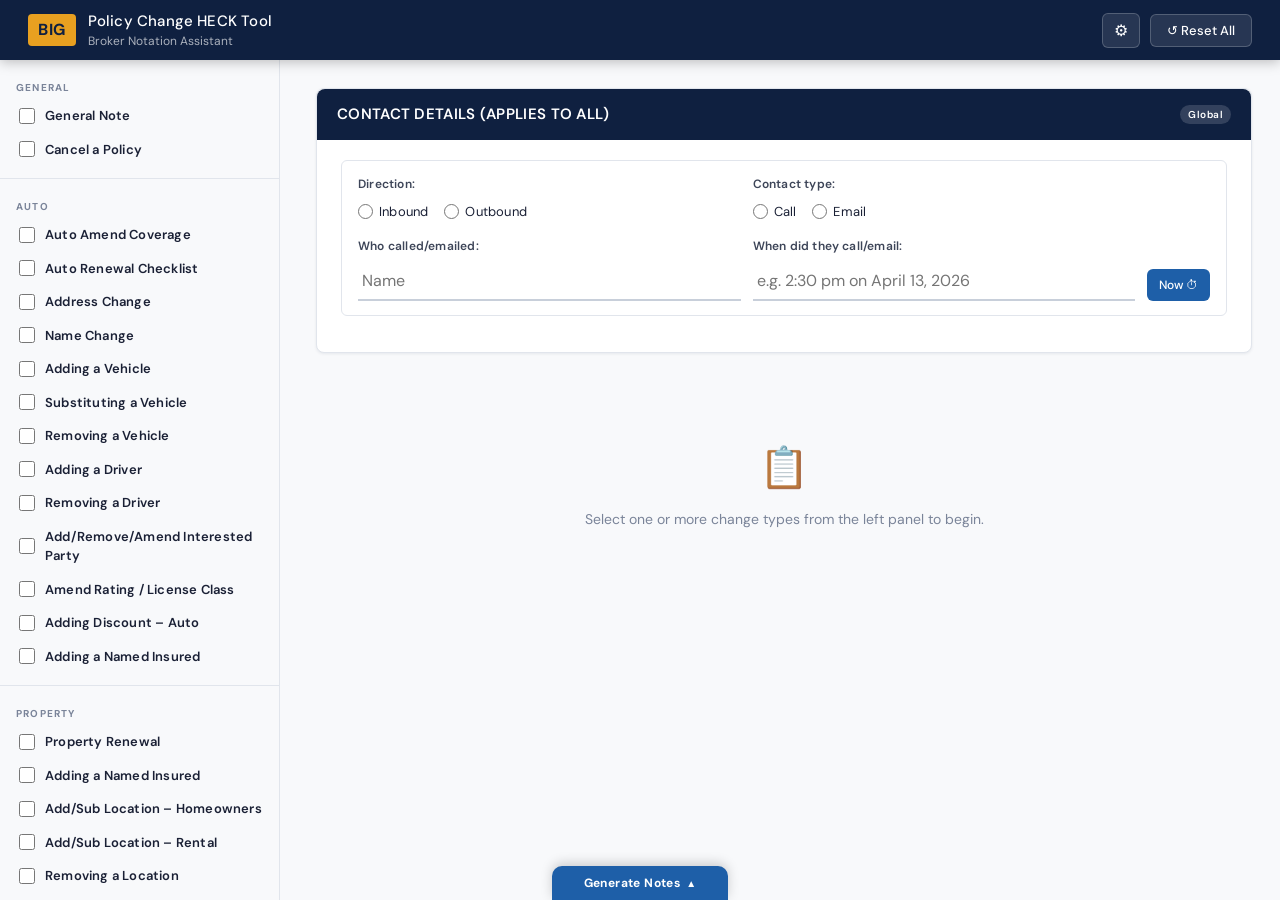
==== commit 32536329: "Rename tool from HECK to Notation" ====
--- a/PolicyNotationTool/index.html
+++ b/PolicyNotationTool/index.html
@@ -17,7 +17,7 @@
   <div class="header-logo">
     <div class="logo-badge">BIG</div>
     <div>
-      <div class="header-title">Policy Change Notation Tool</div>
+      <div class="header-title">Policy Change HECK Tool</div>
       <div class="header-subtitle">Broker Notation Assistant</div>
     </div>
   </div>
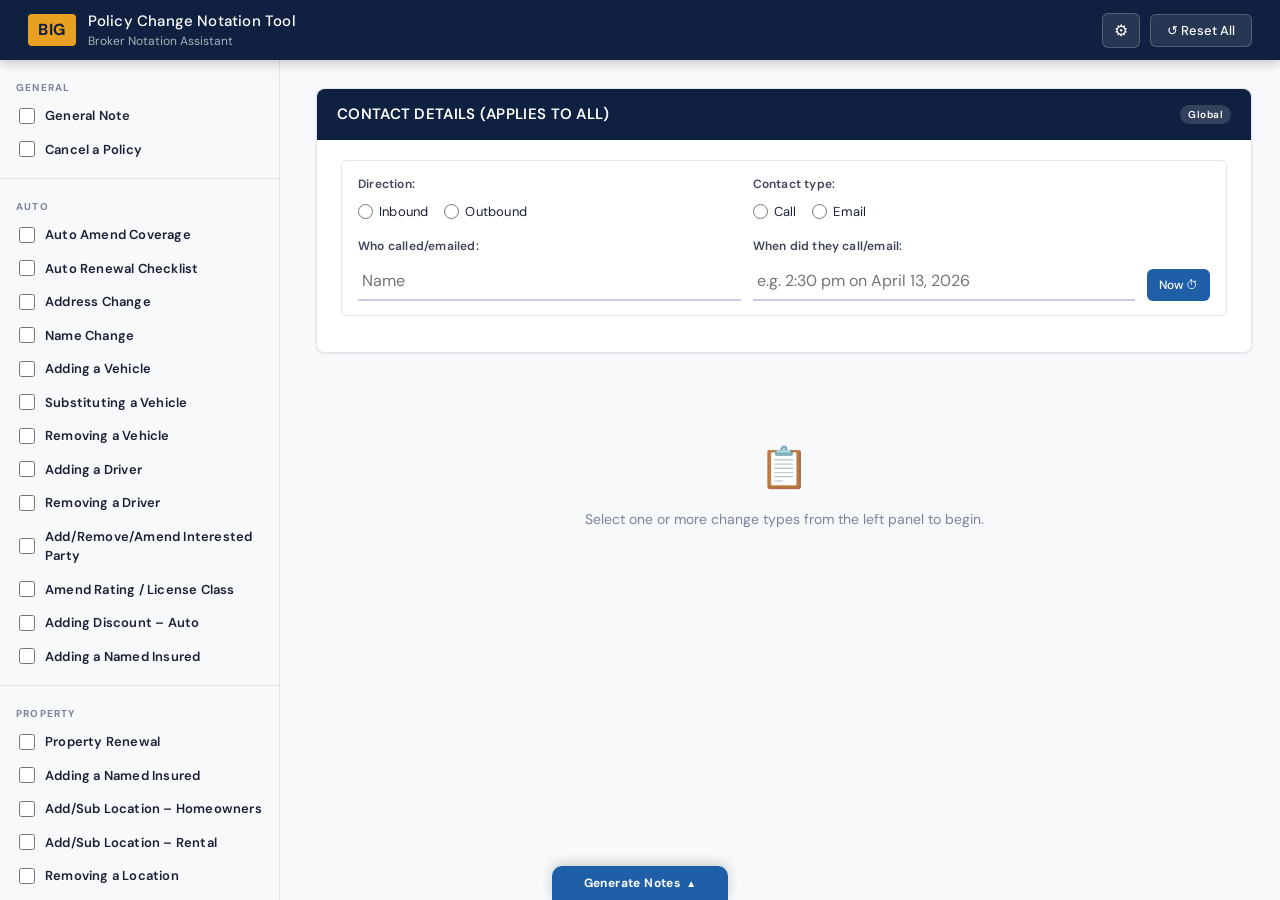
==== commit ed8eb3ea: "Rename header title to 'Policy Change Notation Tool'" ====
--- a/PolicyNotationTool/index.html
+++ b/PolicyNotationTool/index.html
@@ -17,7 +17,7 @@
   <div class="header-logo">
     <div class="logo-badge">BIG</div>
     <div>
-      <div class="header-title">Policy Change HECK Tool</div>
+      <div class="header-title">Policy Change Notation Tool</div>
       <div class="header-subtitle">Broker Notation Assistant</div>
     </div>
   </div>
